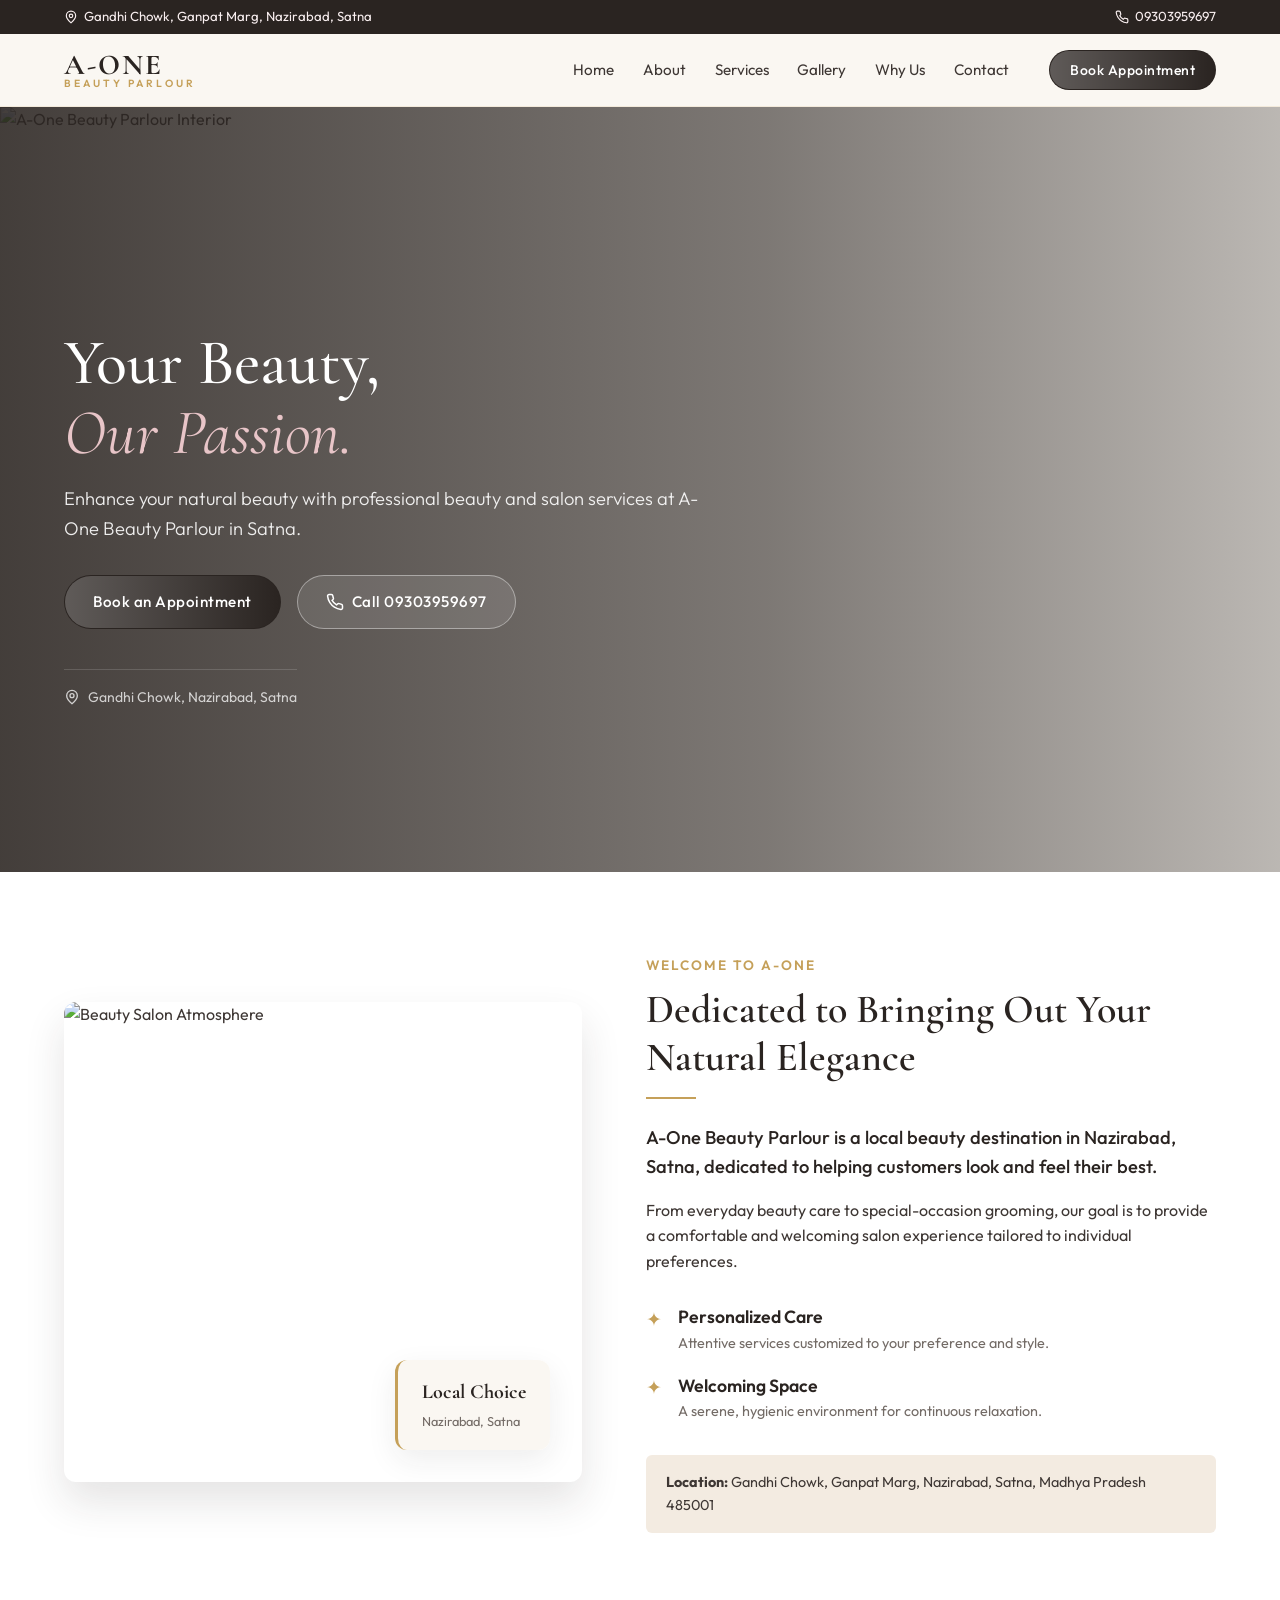
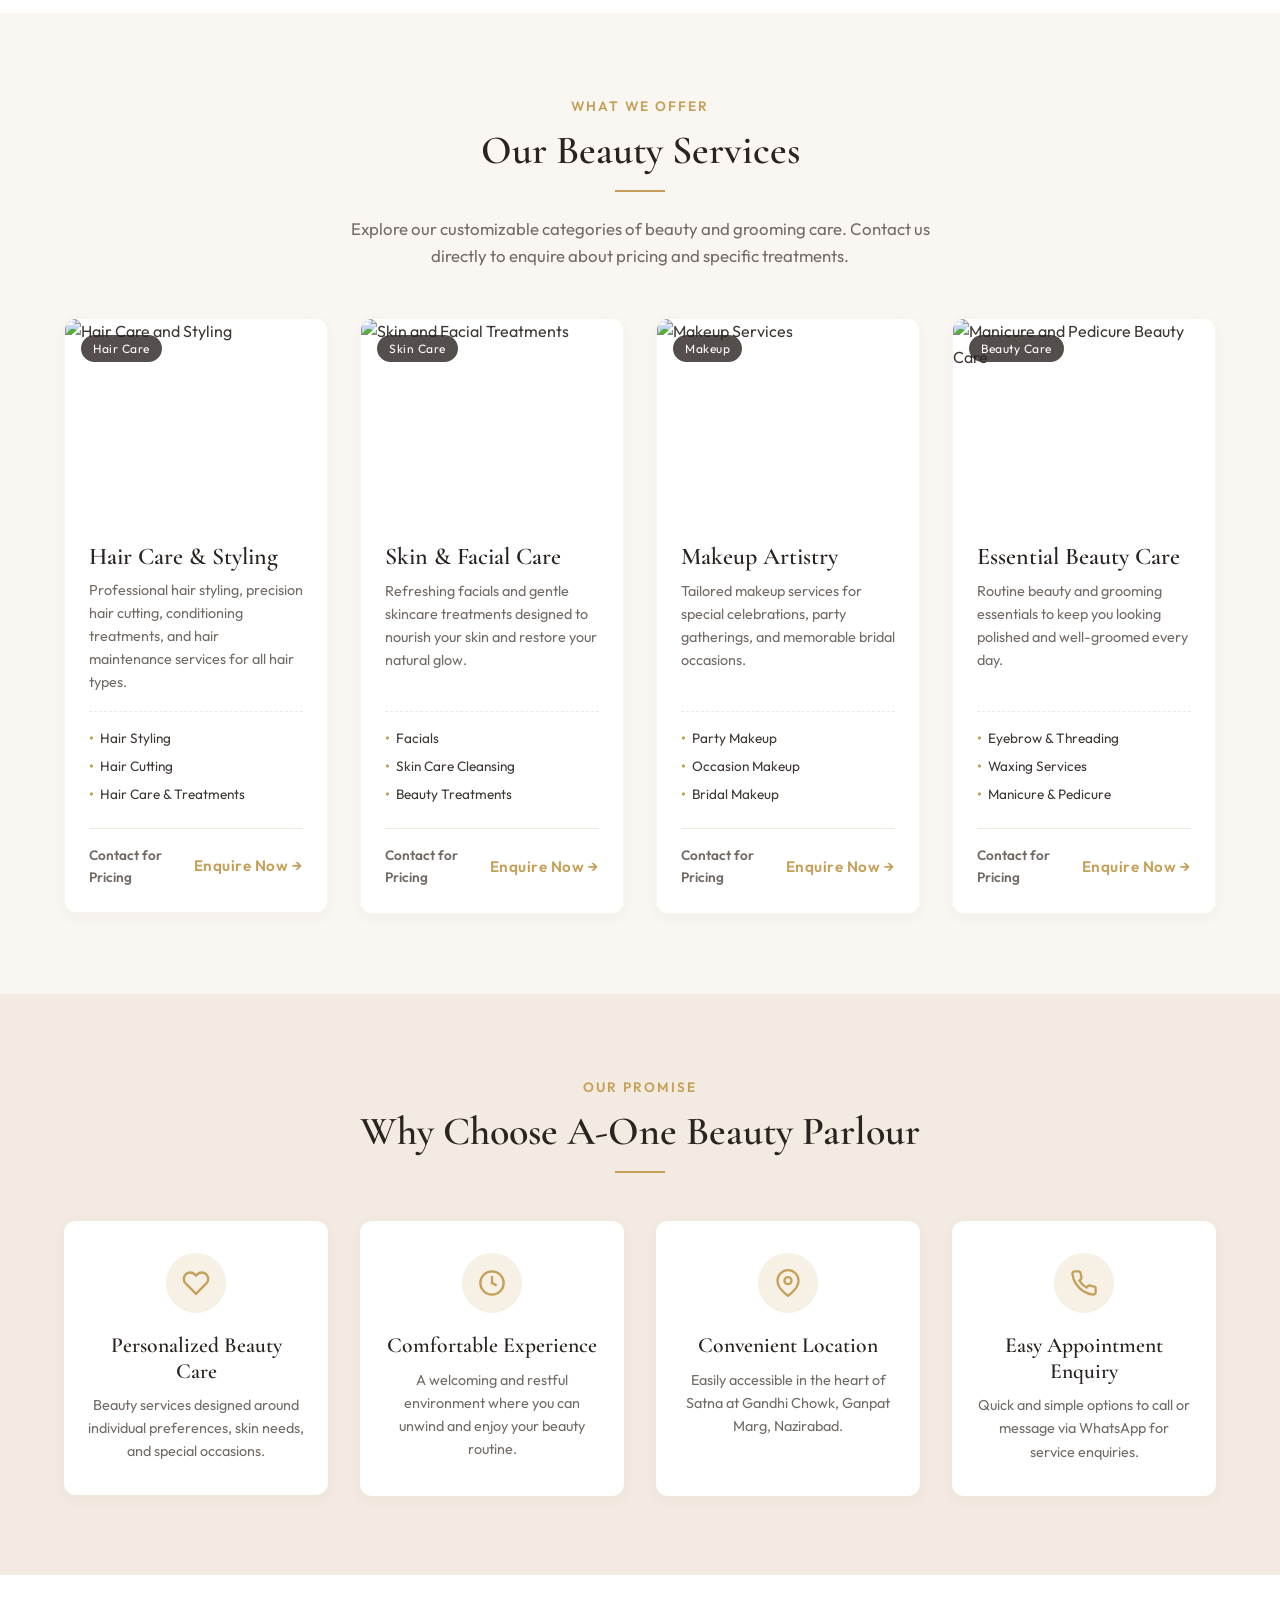
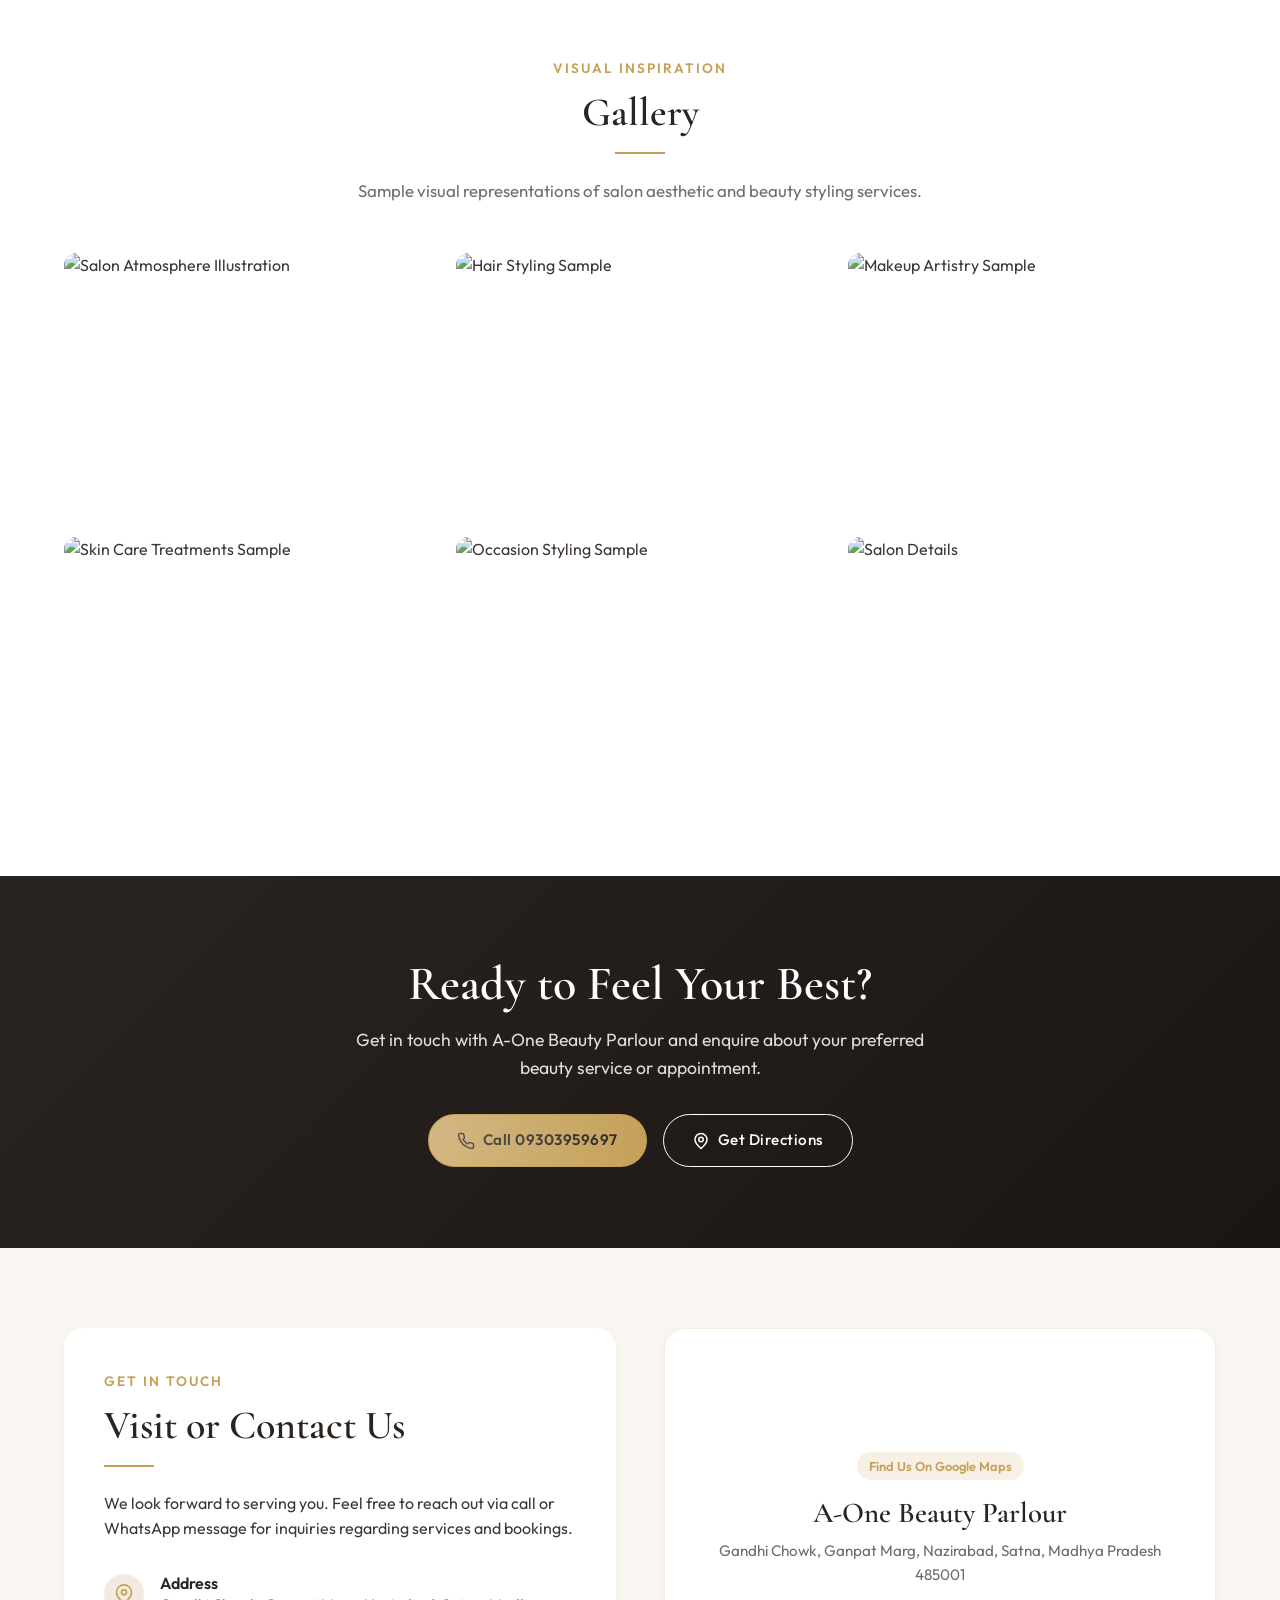
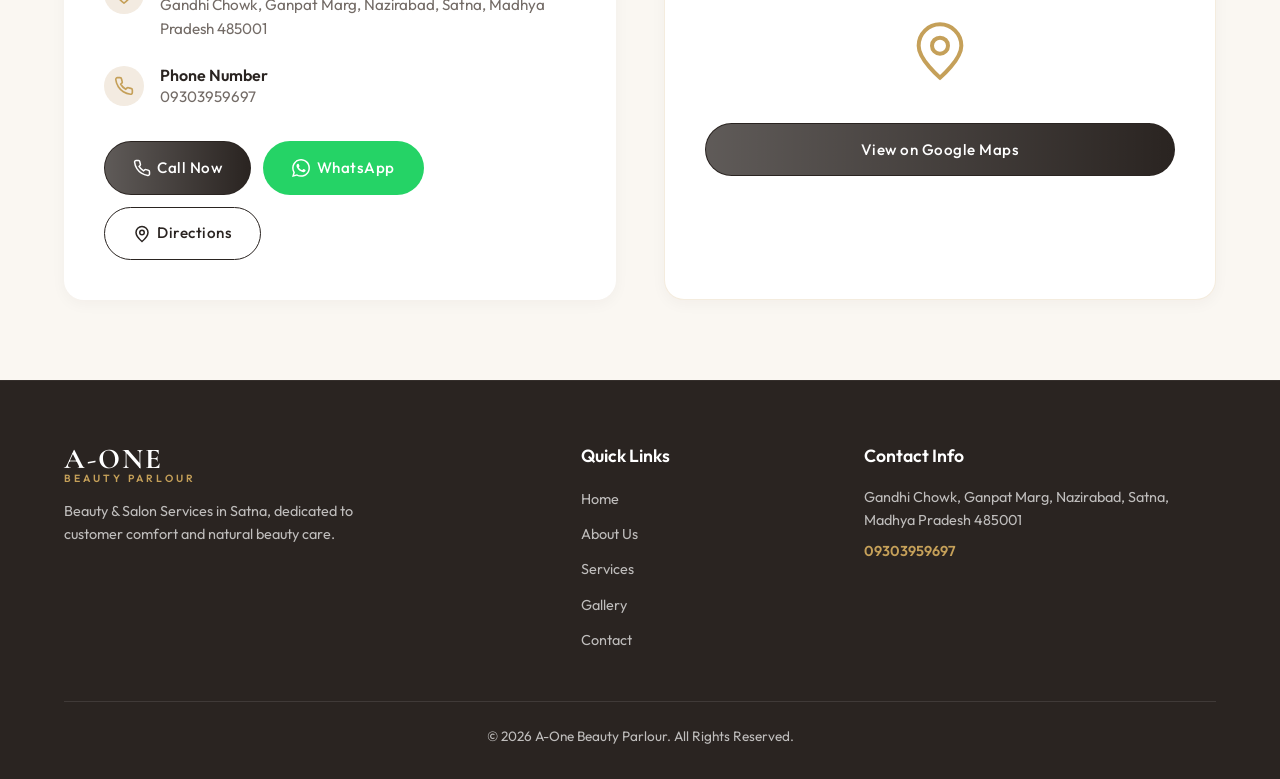
==== index.html @ 99f8befb "Add SVG favicon and move site files to project root" ====
<!doctype html>
<html lang="en">
  <head>
    <meta charset="UTF-8" />
    <meta name="viewport" content="width=device-width, initial-scale=1.0" />
    <title>A-One Beauty Parlour | Beauty Parlour in Nazirabad, Satna</title>

    <!-- Meta Descriptions & SEO -->
    <meta
      name="description"
      content="A-One Beauty Parlour in Gandhi Chowk, Nazirabad, Satna, Madhya Pradesh. Professional beauty and salon services tailored for your individual needs. Contact us today."
    />
    <meta
      name="keywords"
      content="A-One Beauty Parlour, Beauty Parlour in Satna, Salon Nazirabad Satna, Hair Care Satna, Bridal Makeup Satna, Beauty Services Satna"
    />
    <meta name="author" content="A-One Beauty Parlour" />
    <meta name="robots" content="index, follow" />

    <!-- Open Graph Metadata -->
    <meta property="og:title" content="A-One Beauty Parlour | Satna" />
    <meta
      property="og:description"
      content="Professional beauty and salon services at Gandhi Chowk, Nazirabad, Satna."
    />
    <meta property="og:type" content="website" />
    <meta
      property="og:url"
      content="https://maps.app.goo.gl/NwMxwyMnAopTNF8i6"
    />
    <meta
      property="og:image"
      content="https://images.unsplash.com/photo-1560066984-138dadb4c035?auto=format&fit=crop&q=80&w=1200"
    />

    <!-- Google Fonts -->
    <link rel="preconnect" href="https://fonts.googleapis.com" />
    <link rel="preconnect" href="https://fonts.gstatic.com" crossorigin />
    <link
      href="https://fonts.googleapis.com/css2?family=Cormorant+Garamond:wght@400;500;600;700&family=Outfit:wght@300;400;500;600&display=swap"
      rel="stylesheet"
    />

    <!-- Favicon -->
    <link rel="icon" type="image/svg+xml" href="/favicon.svg" />

    <!-- Stylesheets -->
    <link rel="stylesheet" href="/assets/css/style.css" />
    <link rel="stylesheet" href="/assets/css/animations.css" />
    <link rel="stylesheet" href="/assets/css/responsive.css" />

    <!-- LocalBusiness Structured Data (JSON-LD) -->
    <script type="application/ld+json">
      {
        "@context": "https://schema.org",
        "@type": "BeautySalon",
        "name": "A-One Beauty Parlour",
        "image": "https://images.unsplash.com/photo-1560066984-138dadb4c035?auto=format&fit=crop&q=80&w=1200",
        "telephone": "+919303959697",
        "address": {
          "@type": "PostalAddress",
          "streetAddress": "Gandhi Chowk, Ganpat Marg, Nazirabad",
          "addressLocality": "Satna",
          "addressRegion": "Madhya Pradesh",
          "postalCode": "485001",
          "addressCountry": "IN"
        },
        "hasMap": "https://maps.app.goo.gl/NwMxwyMnAopTNF8i6"
      }
    </script>
  </head>
  <body>
    <!-- Header / Navigation -->
    <header class="site-header" id="header">
      <!-- Top bar with contact snippet -->
      <div class="top-bar">
        <div class="container top-bar-content">
          <div class="top-bar-info">
            <span>
              <svg
                width="14"
                height="14"
                viewBox="0 0 24 24"
                fill="none"
                stroke="currentColor"
                stroke-width="2"
              >
                <path
                  d="M12 2a8 8 0 0 0-8 8c0 5.25 8 12 8 12s8-6.75 8-12a8 8 0 0 0-8-8z"
                />
                <circle cx="12" cy="10" r="3" />
              </svg>
              Gandhi Chowk, Ganpat Marg, Nazirabad, Satna
            </span>
          </div>
          <div class="top-bar-phone">
            <a href="tel:+919303959697">
              <svg
                width="14"
                height="14"
                viewBox="0 0 24 24"
                fill="none"
                stroke="currentColor"
                stroke-width="2"
              >
                <path
                  d="M22 16.92v3a2 2 0 0 1-2.18 2 19.79 19.79 0 0 1-8.63-3.07 19.5 19.5 0 0 1-6-6 19.79 19.79 0 0 1-3.07-8.67A2 2 0 0 1 4.11 2h3a2 2 0 0 1 2 1.72 12.84 12.84 0 0 0 .7 2.81 2 2 0 0 1-.45 2.11L8.09 9.91a16 16 0 0 0 6 6l1.27-1.27a2 2 0 0 1 2.11-.45 12.84 12.84 0 0 0 2.81.7A2 2 0 0 1 22 16.92z"
                />
              </svg>
              09303959697
            </a>
          </div>
        </div>
      </div>

      <!-- Main Navigation Bar -->
      <nav class="navbar" aria-label="Main Navigation">
        <div class="container nav-container">
          <a href="#home" class="brand-logo">
            <span class="logo-title">A-ONE</span>
            <span class="logo-subtitle">BEAUTY PARLOUR</span>
          </a>

          <button
            class="nav-toggle"
            id="navToggle"
            aria-label="Toggle navigation menu"
            aria-expanded="false"
          >
            <span class="hamburger"></span>
          </button>

          <div class="nav-menu" id="navMenu">
            <ul class="nav-list">
              <li><a href="#home" class="nav-link active">Home</a></li>
              <li><a href="#about" class="nav-link">About</a></li>
              <li><a href="#services" class="nav-link">Services</a></li>
              <li><a href="#gallery" class="nav-link">Gallery</a></li>
              <li><a href="#why-us" class="nav-link">Why Us</a></li>
              <li><a href="#contact" class="nav-link">Contact</a></li>
            </ul>
            <div class="nav-cta">
              <a
                href="https://wa.me/919303959697?text=Hello%20A-One%20Beauty%20Parlour,%20I%20would%20like%20to%20enquire%20about%20booking%20an%20appointment."
                target="_blank"
                rel="noopener"
                class="btn btn-primary btn-sm"
                >Book Appointment</a
              >
            </div>
          </div>
        </div>
      </nav>
    </header>

    <main>
      <!-- Hero Section -->
      <section class="hero" id="home">
        <div class="hero-bg">
          <img
            src="https://images.unsplash.com/photo-1560066984-138dadb4c035?auto=format&fit=crop&q=80&w=1920"
            alt="A-One Beauty Parlour Interior"
            class="hero-bg-img"
          />
          <div class="hero-overlay"></div>
        </div>
        <div class="container hero-container">
          <div class="hero-content">
            <div class="hero-badge">
              <span class="gold-star">✦</span> Beauty Care in Satna
            </div>
            <h1 class="hero-title">Your Beauty, <br /><em>Our Passion.</em></h1>
            <p class="hero-subtitle">
              Enhance your natural beauty with professional beauty and salon
              services at A-One Beauty Parlour in Satna.
            </p>

            <div class="hero-actions">
              <a
                href="https://wa.me/919303959697?text=Hello%20A-One%20Beauty%20Parlour,%20I%20would%20like%20to%20enquire%20about%20an%20appointment."
                target="_blank"
                rel="noopener"
                class="btn btn-primary"
              >
                <span>Book an Appointment</span>
              </a>
              <a href="tel:+919303959697" class="btn btn-outline-light">
                <svg
                  width="18"
                  height="18"
                  viewBox="0 0 24 24"
                  fill="none"
                  stroke="currentColor"
                  stroke-width="2"
                >
                  <path
                    d="M22 16.92v3a2 2 0 0 1-2.18 2 19.79 19.79 0 0 1-8.63-3.07 19.5 19.5 0 0 1-6-6 19.79 19.79 0 0 1-3.07-8.67A2 2 0 0 1 4.11 2h3a2 2 0 0 1 2 1.72 12.84 12.84 0 0 0 .7 2.81 2 2 0 0 1-.45 2.11L8.09 9.91a16 16 0 0 0 6 6l1.27-1.27a2 2 0 0 1 2.11-.45 12.84 12.84 0 0 0 2.81.7A2 2 0 0 1 22 16.92z"
                  />
                </svg>
                <span>Call 09303959697</span>
              </a>
            </div>

            <div class="hero-location-pill">
              <svg
                width="16"
                height="16"
                viewBox="0 0 24 24"
                fill="none"
                stroke="currentColor"
                stroke-width="2"
              >
                <path
                  d="M12 2a8 8 0 0 0-8 8c0 5.25 8 12 8 12s8-6.75 8-12a8 8 0 0 0-8-8z"
                />
                <circle cx="12" cy="10" r="3" />
              </svg>
              <span>Gandhi Chowk, Nazirabad, Satna</span>
            </div>
          </div>
        </div>
      </section>

      <!-- About Section -->
      <section class="section about-section reveal" id="about">
        <div class="container">
          <div class="about-grid">
            <div class="about-image-wrapper reveal-scale delay-1">
              <div class="about-image-card">
                <img
                  src="https://images.unsplash.com/photo-1522337360788-8b13dee7a37e?auto=format&fit=crop&q=80&w=800"
                  alt="Beauty Salon Atmosphere"
                  class="about-img"
                />
                <div class="about-experience-badge">
                  <span class="badge-title">Local Choice</span>
                  <span class="badge-sub">Nazirabad, Satna</span>
                </div>
              </div>
            </div>
            <div class="about-content reveal">
              <div class="section-tag">Welcome to A-One</div>
              <h2 class="section-title">
                Dedicated to Bringing Out Your Natural Elegance
              </h2>
              <div class="divider"></div>

              <p class="lead-text">
                A-One Beauty Parlour is a local beauty destination in Nazirabad,
                Satna, dedicated to helping customers look and feel their best.
              </p>
              <p class="body-text">
                From everyday beauty care to special-occasion grooming, our goal
                is to provide a comfortable and welcoming salon experience
                tailored to individual preferences.
              </p>

              <div class="about-features">
                <div class="feature-item">
                  <div class="feature-icon">✦</div>
                  <div class="feature-text">
                    <h3>Personalized Care</h3>
                    <p>
                      Attentive services customized to your preference and
                      style.
                    </p>
                  </div>
                </div>
                <div class="feature-item">
                  <div class="feature-icon">✦</div>
                  <div class="feature-text">
                    <h3>Welcoming Space</h3>
                    <p>
                      A serene, hygienic environment for continuous relaxation.
                    </p>
                  </div>
                </div>
              </div>

              <div class="about-address-box">
                <strong>Location:</strong> Gandhi Chowk, Ganpat Marg, Nazirabad,
                Satna, Madhya Pradesh 485001
              </div>
            </div>
          </div>
        </div>
      </section>

      <!-- Services Section -->
      <section class="section services-section reveal" id="services">
        <div class="container">
          <div class="section-header text-center reveal-fade">
            <span class="section-tag">What We Offer</span>
            <h2 class="section-title">Our Beauty Services</h2>
            <div class="divider center"></div>
            <p class="section-subtitle">
              Explore our customizable categories of beauty and grooming care.
              Contact us directly to enquire about pricing and specific
              treatments.
            </p>
          </div>

          <div class="services-grid">
            <!-- Service 1: Hair Care -->
            <article class="service-card">
              <div class="service-img-container">
                <img
                  src="https://images.unsplash.com/photo-1562322140-8baeececf3df?auto=format&fit=crop&q=80&w=600"
                  alt="Hair Care and Styling"
                  class="service-img"
                />
                <div class="service-category">Hair Care</div>
              </div>
              <div class="service-content">
                <h3 class="service-title">Hair Care & Styling</h3>
                <p class="service-desc">
                  Professional hair styling, precision hair cutting,
                  conditioning treatments, and hair maintenance services for all
                  hair types.
                </p>
                <ul class="service-highlights">
                  <li>Hair Styling</li>
                  <li>Hair Cutting</li>
                  <li>Hair Care & Treatments</li>
                </ul>
                <div class="service-footer">
                  <span class="service-price">Contact for Pricing</span>
                  <a
                    href="https://wa.me/919303959697?text=Hello%20A-One%20Beauty%20Parlour,%20I%20would%20like%20to%20enquire%20about%20Hair%20Care%20services."
                    target="_blank"
                    rel="noopener"
                    class="btn btn-text"
                  >
                    Enquire Now →
                  </a>
                </div>
              </div>
            </article>

            <!-- Service 2: Skin & Facial Care -->
            <article class="service-card reveal delay-2">
              <div class="service-img-container">
                <img
                  src="https://images.unsplash.com/photo-1570172619644-dfd03ed5d881?auto=format&fit=crop&q=80&w=600"
                  alt="Skin and Facial Treatments"
                  class="service-img"
                />
                <div class="service-category">Skin Care</div>
              </div>
              <div class="service-content">
                <h3 class="service-title">Skin & Facial Care</h3>
                <p class="service-desc">
                  Refreshing facials and gentle skincare treatments designed to
                  nourish your skin and restore your natural glow.
                </p>
                <ul class="service-highlights">
                  <li>Facials</li>
                  <li>Skin Care Cleansing</li>
                  <li>Beauty Treatments</li>
                </ul>
                <div class="service-footer">
                  <span class="service-price">Contact for Pricing</span>
                  <a
                    href="https://wa.me/919303959697?text=Hello%20A-One%20Beauty%20Parlour,%20I%20would%20like%20to%20enquire%20about%20Skin%20%26%20Facial%20services."
                    target="_blank"
                    rel="noopener"
                    class="btn btn-text"
                  >
                    Enquire Now →
                  </a>
                </div>
              </div>
            </article>

            <!-- Service 3: Makeup -->
            <article class="service-card reveal delay-3">
              <div class="service-img-container">
                <img
                  src="https://images.unsplash.com/photo-1487412720507-e7ab37603c6f?auto=format&fit=crop&q=80&w=600"
                  alt="Makeup Services"
                  class="service-img"
                />
                <div class="service-category">Makeup</div>
              </div>
              <div class="service-content">
                <h3 class="service-title">Makeup Artistry</h3>
                <p class="service-desc">
                  Tailored makeup services for special celebrations, party
                  gatherings, and memorable bridal occasions.
                </p>
                <ul class="service-highlights">
                  <li>Party Makeup</li>
                  <li>Occasion Makeup</li>
                  <li>Bridal Makeup</li>
                </ul>
                <div class="service-footer">
                  <span class="service-price">Contact for Pricing</span>
                  <a
                    href="https://wa.me/919303959697?text=Hello%20A-One%20Beauty%20Parlour,%20I%20would%20like%20to%20enquire%20about%20Makeup%20services."
                    target="_blank"
                    rel="noopener"
                    class="btn btn-text"
                  >
                    Enquire Now →
                  </a>
                </div>
              </div>
            </article>

            <!-- Service 4: Essential Beauty Care -->
            <article class="service-card reveal delay-4">
              <div class="service-img-container">
                <img
                  src="https://images.unsplash.com/photo-1519014816548-bf5fe059798b?auto=format&fit=crop&q=80&w=600"
                  alt="Manicure and Pedicure Beauty Care"
                  class="service-img"
                />
                <div class="service-category">Beauty Care</div>
              </div>
              <div class="service-content">
                <h3 class="service-title">Essential Beauty Care</h3>
                <p class="service-desc">
                  Routine beauty and grooming essentials to keep you looking
                  polished and well-groomed every day.
                </p>
                <ul class="service-highlights">
                  <li>Eyebrow & Threading</li>
                  <li>Waxing Services</li>
                  <li>Manicure & Pedicure</li>
                </ul>
                <div class="service-footer">
                  <span class="service-price">Contact for Pricing</span>
                  <a
                    href="https://wa.me/919303959697?text=Hello%20A-One%20Beauty%20Parlour,%20I%20would%20like%20to%20enquire%20about%20Essential%20Beauty%20Care."
                    target="_blank"
                    rel="noopener"
                    class="btn btn-text"
                  >
                    Enquire Now →
                  </a>
                </div>
              </div>
            </article>
          </div>
        </div>
      </section>

      <!-- Why Choose Us Section -->
      <section class="section why-us-section reveal" id="why-us">
        <div class="container">
          <div class="section-header text-center reveal-fade">
            <span class="section-tag">Our Promise</span>
            <h2 class="section-title">Why Choose A-One Beauty Parlour</h2>
            <div class="divider center"></div>
          </div>

          <div class="why-us-grid">
            <div class="why-card">
              <div class="why-icon">
                <svg
                  width="28"
                  height="28"
                  viewBox="0 0 24 24"
                  fill="none"
                  stroke="currentColor"
                  stroke-width="2"
                >
                  <path
                    d="M20.84 4.61a5.5 5.5 0 0 0-7.78 0L12 5.67l-1.06-1.06a5.5 5.5 0 0 0-7.78 7.78l1.06 1.06L12 21.23l7.78-7.78 1.06-1.06a5.5 5.5 0 0 0 0-7.78z"
                  />
                </svg>
              </div>
              <h3>Personalized Beauty Care</h3>
              <p>
                Beauty services designed around individual preferences, skin
                needs, and special occasions.
              </p>
            </div>

            <div class="why-card reveal delay-2">
              <div class="why-icon">
                <svg
                  width="28"
                  height="28"
                  viewBox="0 0 24 24"
                  fill="none"
                  stroke="currentColor"
                  stroke-width="2"
                >
                  <circle cx="12" cy="12" r="10" />
                  <path d="M12 6v6l4 2" />
                </svg>
              </div>
              <h3>Comfortable Experience</h3>
              <p>
                A welcoming and restful environment where you can unwind and
                enjoy your beauty routine.
              </p>
            </div>

            <div class="why-card reveal delay-3">
              <div class="why-icon">
                <svg
                  width="28"
                  height="28"
                  viewBox="0 0 24 24"
                  fill="none"
                  stroke="currentColor"
                  stroke-width="2"
                >
                  <path d="M21 10c0 7-9 13-9 13s-9-6-9-13a9 9 0 0 1 18 0z" />
                  <circle cx="12" cy="10" r="3" />
                </svg>
              </div>
              <h3>Convenient Location</h3>
              <p>
                Easily accessible in the heart of Satna at Gandhi Chowk, Ganpat
                Marg, Nazirabad.
              </p>
            </div>

            <div class="why-card reveal delay-4">
              <div class="why-icon">
                <svg
                  width="28"
                  height="28"
                  viewBox="0 0 24 24"
                  fill="none"
                  stroke="currentColor"
                  stroke-width="2"
                >
                  <path
                    d="M22 16.92v3a2 2 0 0 1-2.18 2 19.79 19.79 0 0 1-8.63-3.07 19.5 19.5 0 0 1-6-6 19.79 19.79 0 0 1-3.07-8.67A2 2 0 0 1 4.11 2h3a2 2 0 0 1 2 1.72 12.84 12.84 0 0 0 .7 2.81 2 2 0 0 1-.45 2.11L8.09 9.91a16 16 0 0 0 6 6l1.27-1.27a2 2 0 0 1 2.11-.45 12.84 12.84 0 0 0 2.81.7A2 2 0 0 1 22 16.92z"
                  />
                </svg>
              </div>
              <h3>Easy Appointment Enquiry</h3>
              <p>
                Quick and simple options to call or message via WhatsApp for
                service enquiries.
              </p>
            </div>
          </div>
        </div>
      </section>

      <!-- Gallery Section -->
      <section class="section gallery-section reveal" id="gallery">
        <div class="container">
          <div class="section-header text-center reveal-fade">
            <span class="section-tag">Visual Inspiration</span>
            <h2 class="section-title">Gallery</h2>
            <div class="divider center"></div>
            <p class="section-subtitle">
              Sample visual representations of salon aesthetic and beauty
              styling services.
            </p>
          </div>

          <div class="gallery-grid">
            <div
              class="gallery-item reveal-scale delay-1"
              data-category="interior"
            >
              <img
                src="https://images.unsplash.com/photo-1560066984-138dadb4c035?auto=format&fit=crop&q=80&w=800"
                alt="Salon Atmosphere Illustration"
                class="gallery-img"
                loading="lazy"
              />
              <div class="gallery-overlay">
                <span class="gallery-title">Salon Atmosphere</span>
                <span class="gallery-icon">+</span>
              </div>
            </div>

            <div class="gallery-item reveal-scale delay-2" data-category="hair">
              <img
                src="https://images.unsplash.com/photo-1562322140-8baeececf3df?auto=format&fit=crop&q=80&w=800"
                alt="Hair Styling Sample"
                class="gallery-img"
                loading="lazy"
              />
              <div class="gallery-overlay">
                <span class="gallery-title">Hair Styling</span>
                <span class="gallery-icon">+</span>
              </div>
            </div>

            <div
              class="gallery-item reveal-scale delay-3"
              data-category="makeup"
            >
              <img
                src="https://images.unsplash.com/photo-1487412720507-e7ab37603c6f?auto=format&fit=crop&q=80&w=800"
                alt="Makeup Artistry Sample"
                class="gallery-img"
                loading="lazy"
              />
              <div class="gallery-overlay">
                <span class="gallery-title">Makeup Artistry</span>
                <span class="gallery-icon">+</span>
              </div>
            </div>

            <div
              class="gallery-item reveal-scale delay-4"
              data-category="skincare"
            >
              <img
                src="https://images.unsplash.com/photo-1570172619644-dfd03ed5d881?auto=format&fit=crop&q=80&w=800"
                alt="Skin Care Treatments Sample"
                class="gallery-img"
                loading="lazy"
              />
              <div class="gallery-overlay">
                <span class="gallery-title">Beauty Care</span>
                <span class="gallery-icon">+</span>
              </div>
            </div>

            <div
              class="gallery-item reveal-scale delay-2"
              data-category="bridal"
            >
              <img
                src="https://images.unsplash.com/photo-1519014816548-bf5fe059798b?auto=format&fit=crop&q=80&w=800"
                alt="Occasion Styling Sample"
                class="gallery-img"
                loading="lazy"
              />
              <div class="gallery-overlay">
                <span class="gallery-title">Occasion & Bridal Styling</span>
                <span class="gallery-icon">+</span>
              </div>
            </div>

            <div
              class="gallery-item reveal-scale delay-3"
              data-category="interior"
            >
              <img
                src="https://images.unsplash.com/photo-1522337360788-8b13dee7a37e?auto=format&fit=crop&q=80&w=800"
                alt="Salon Details"
                class="gallery-img"
                loading="lazy"
              />
              <div class="gallery-overlay">
                <span class="gallery-title">Salon Corner</span>
                <span class="gallery-icon">+</span>
              </div>
            </div>
          </div>
        </div>
      </section>

      <!-- CTA Callout Banner -->
      <section class="cta-banner reveal-fade">
        <div class="container">
          <div class="cta-banner-content text-center reveal">
            <h2 class="cta-title">Ready to Feel Your Best?</h2>
            <p class="cta-subtitle">
              Get in touch with A-One Beauty Parlour and enquire about your
              preferred beauty service or appointment.
            </p>
            <div class="cta-actions">
              <a href="tel:+919303959697" class="btn btn-gold">
                <svg
                  width="18"
                  height="18"
                  viewBox="0 0 24 24"
                  fill="none"
                  stroke="currentColor"
                  stroke-width="2"
                >
                  <path
                    d="M22 16.92v3a2 2 0 0 1-2.18 2 19.79 19.79 0 0 1-8.63-3.07 19.5 19.5 0 0 1-6-6 19.79 19.79 0 0 1-3.07-8.67A2 2 0 0 1 4.11 2h3a2 2 0 0 1 2 1.72 12.84 12.84 0 0 0 .7 2.81 2 2 0 0 1-.45 2.11L8.09 9.91a16 16 0 0 0 6 6l1.27-1.27a2 2 0 0 1 2.11-.45 12.84 12.84 0 0 0 2.81.7A2 2 0 0 1 22 16.92z"
                  />
                </svg>
                Call 09303959697
              </a>
              <a
                href="https://maps.app.goo.gl/NwMxwyMnAopTNF8i6"
                target="_blank"
                rel="noopener"
                class="btn btn-outline-white"
              >
                <svg
                  width="18"
                  height="18"
                  viewBox="0 0 24 24"
                  fill="none"
                  stroke="currentColor"
                  stroke-width="2"
                >
                  <path
                    d="M12 2a8 8 0 0 0-8 8c0 5.25 8 12 8 12s8-6.75 8-12a8 8 0 0 0-8-8z"
                  />
                  <circle cx="12" cy="10" r="3" />
                </svg>
                Get Directions
              </a>
            </div>
          </div>
        </div>
      </section>

      <!-- Contact & Location Section -->
      <section class="section contact-section reveal" id="contact">
        <div class="container">
          <div class="contact-grid">
            <div class="contact-info-card reveal delay-1">
              <div class="section-tag">Get In Touch</div>
              <h2 class="section-title">Visit or Contact Us</h2>
              <div class="divider"></div>
              <p class="body-text">
                We look forward to serving you. Feel free to reach out via call
                or WhatsApp message for inquiries regarding services and
                bookings.
              </p>

              <div class="contact-details">
                <div class="contact-item">
                  <div class="contact-icon">
                    <svg
                      width="20"
                      height="20"
                      viewBox="0 0 24 24"
                      fill="none"
                      stroke="currentColor"
                      stroke-width="2"
                    >
                      <path
                        d="M21 10c0 7-9 13-9 13s-9-6-9-13a9 9 0 0 1 18 0z"
                      />
                      <circle cx="12" cy="10" r="3" />
                    </svg>
                  </div>
                  <div class="contact-text">
                    <h4>Address</h4>
                    <p>
                      Gandhi Chowk, Ganpat Marg, Nazirabad, Satna, Madhya
                      Pradesh 485001
                    </p>
                  </div>
                </div>

                <div class="contact-item">
                  <div class="contact-icon">
                    <svg
                      width="20"
                      height="20"
                      viewBox="0 0 24 24"
                      fill="none"
                      stroke="currentColor"
                      stroke-width="2"
                    >
                      <path
                        d="M22 16.92v3a2 2 0 0 1-2.18 2 19.79 19.79 0 0 1-8.63-3.07 19.5 19.5 0 0 1-6-6 19.79 19.79 0 0 1-3.07-8.67A2 2 0 0 1 4.11 2h3a2 2 0 0 1 2 1.72 12.84 12.84 0 0 0 .7 2.81 2 2 0 0 1-.45 2.11L8.09 9.91a16 16 0 0 0 6 6l1.27-1.27a2 2 0 0 1 2.11-.45 12.84 12.84 0 0 0 2.81.7A2 2 0 0 1 22 16.92z"
                      />
                    </svg>
                  </div>
                  <div class="contact-text">
                    <h4>Phone Number</h4>
                    <p><a href="tel:+919303959697">09303959697</a></p>
                  </div>
                </div>
              </div>

              <div class="contact-buttons">
                <a href="tel:+919303959697" class="btn btn-primary btn-icon">
                  <svg
                    width="18"
                    height="18"
                    viewBox="0 0 24 24"
                    fill="none"
                    stroke="currentColor"
                    stroke-width="2"
                  >
                    <path
                      d="M22 16.92v3a2 2 0 0 1-2.18 2 19.79 19.79 0 0 1-8.63-3.07 19.5 19.5 0 0 1-6-6 19.79 19.79 0 0 1-3.07-8.67A2 2 0 0 1 4.11 2h3a2 2 0 0 1 2 1.72 12.84 12.84 0 0 0 .7 2.81 2 2 0 0 1-.45 2.11L8.09 9.91a16 16 0 0 0 6 6l1.27-1.27a2 2 0 0 1 2.11-.45 12.84 12.84 0 0 0 2.81.7A2 2 0 0 1 22 16.92z"
                    />
                  </svg>
                  Call Now
                </a>
                <a
                  href="https://wa.me/919303959697?text=Hello%20A-One%20Beauty%20Parlour,%20I%20would%20like%20to%20enquire%20about%20your%20services."
                  target="_blank"
                  rel="noopener"
                  class="btn btn-whatsapp btn-icon"
                >
                  <svg
                    width="18"
                    height="18"
                    viewBox="0 0 24 24"
                    fill="currentColor"
                  >
                    <path
                      d="M.057 24l1.687-6.163c-1.041-1.804-1.588-3.849-1.587-5.946.003-6.556 5.338-11.891 11.893-11.891 3.181.001 6.167 1.24 8.413 3.488 2.245 2.248 3.481 5.236 3.48 8.414-.003 6.557-5.338 11.892-11.893 11.892-1.99-.001-3.951-.5-5.688-1.448l-6.305 1.654zm6.597-3.807c1.676.995 3.276 1.591 5.392 1.592 5.448 0 9.886-4.434 9.889-9.885.002-5.462-4.415-9.89-9.881-9.892-5.452 0-9.887 4.434-9.889 9.884-.001 2.225.651 3.891 1.746 5.634l-.999 3.648 3.742-.981zm11.387-5.464c-.074-.124-.272-.198-.57-.347-.297-.149-1.758-.868-2.031-.967-.272-.099-.47-.149-.669.149-.198.297-.768.967-.941 1.165-.173.198-.347.223-.644.074-.297-.149-1.255-.462-2.39-1.475-.883-.788-1.48-1.761-1.653-2.059-.173-.297-.018-.458.13-.606.134-.133.297-.347.446-.521.151-.172.2-.296.3-.495.099-.198.05-.372-.025-.521-.075-.148-.669-1.611-.916-2.206-.242-.579-.487-.501-.669-.51l-.57-.01c-.198 0-.52.074-.792.372s-1.04 1.016-1.04 2.479 1.065 2.876 1.213 3.074c.149.198 2.095 3.2 5.076 4.487.709.306 1.263.489 1.694.626.712.226 1.36.194 1.872.118.571-.085 1.758-.719 2.006-1.413.248-.695.248-1.29.173-1.414z"
                    />
                  </svg>
                  WhatsApp
                </a>
                <a
                  href="https://maps.app.goo.gl/NwMxwyMnAopTNF8i6"
                  target="_blank"
                  rel="noopener"
                  class="btn btn-outline btn-icon"
                >
                  <svg
                    width="18"
                    height="18"
                    viewBox="0 0 24 24"
                    fill="none"
                    stroke="currentColor"
                    stroke-width="2"
                  >
                    <path
                      d="M12 2a8 8 0 0 0-8 8c0 5.25 8 12 8 12s8-6.75 8-12a8 8 0 0 0-8-8z"
                    />
                    <circle cx="12" cy="10" r="3" />
                  </svg>
                  Directions
                </a>
              </div>
            </div>

            <!-- Google Maps Card Location Section -->
            <div class="map-card reveal delay-2">
              <div class="map-card-inner">
                <div class="map-badge">Find Us On Google Maps</div>
                <h3>A-One Beauty Parlour</h3>
                <p class="map-address">
                  Gandhi Chowk, Ganpat Marg, Nazirabad, Satna, Madhya Pradesh
                  485001
                </p>

                <div class="map-illustration">
                  <svg
                    width="64"
                    height="64"
                    viewBox="0 0 24 24"
                    fill="none"
                    stroke="#C5A059"
                    stroke-width="1.5"
                  >
                    <path
                      d="M12 2a8 8 0 0 0-8 8c0 5.25 8 12 8 12s8-6.75 8-12a8 8 0 0 0-8-8z"
                    />
                    <circle cx="12" cy="10" r="3" />
                  </svg>
                </div>

                <a
                  href="https://maps.app.goo.gl/NwMxwyMnAopTNF8i6"
                  target="_blank"
                  rel="noopener"
                  class="btn btn-primary btn-full"
                >
                  View on Google Maps
                </a>
              </div>
            </div>
          </div>
        </div>
      </section>
    </main>

    <!-- Footer -->
    <footer class="site-footer reveal-fade">
      <div class="container">
        <div class="footer-grid reveal">
          <div class="footer-brand">
            <a href="#home" class="brand-logo footer-logo">
              <span class="logo-title">A-ONE</span>
              <span class="logo-subtitle">BEAUTY PARLOUR</span>
            </a>
            <p class="footer-desc">
              Beauty & Salon Services in Satna, dedicated to customer comfort
              and natural beauty care.
            </p>
          </div>

          <div class="footer-links">
            <h4 class="footer-heading">Quick Links</h4>
            <ul>
              <li><a href="#home">Home</a></li>
              <li><a href="#about">About Us</a></li>
              <li><a href="#services">Services</a></li>
              <li><a href="#gallery">Gallery</a></li>
              <li><a href="#contact">Contact</a></li>
            </ul>
          </div>

          <div class="footer-contact">
            <h4 class="footer-heading">Contact Info</h4>
            <p>
              Gandhi Chowk, Ganpat Marg, Nazirabad, Satna, Madhya Pradesh 485001
            </p>
            <p class="footer-phone">
              <a href="tel:+919303959697">09303959697</a>
            </p>
          </div>
        </div>

        <div class="footer-bottom">
          <p>&copy; 2026 A-One Beauty Parlour. All Rights Reserved.</p>
        </div>
      </div>
    </footer>

    <!-- Floating Mobile Contact Navigation Bar -->
    <div class="mobile-sticky-bar" id="mobileBar">
      <a href="tel:+919303959697" class="mobile-bar-item">
        <svg
          width="20"
          height="20"
          viewBox="0 0 24 24"
          fill="none"
          stroke="currentColor"
          stroke-width="2"
        >
          <path
            d="M22 16.92v3a2 2 0 0 1-2.18 2 19.79 19.79 0 0 1-8.63-3.07 19.5 19.5 0 0 1-6-6 19.79 19.79 0 0 1-3.07-8.67A2 2 0 0 1 4.11 2h3a2 2 0 0 1 2 1.72 12.84 12.84 0 0 0 .7 2.81 2 2 0 0 1-.45 2.11L8.09 9.91a16 16 0 0 0 6 6l1.27-1.27a2 2 0 0 1 2.11-.45 12.84 12.84 0 0 0 2.81.7A2 2 0 0 1 22 16.92z"
          />
        </svg>
        <span>Call</span>
      </a>
      <a
        href="https://wa.me/919303959697?text=Hello%20A-One%20Beauty%20Parlour,%20I%20would%20like%20to%20enquire%20about%20a%20service."
        target="_blank"
        rel="noopener"
        class="mobile-bar-item highlight"
      >
        <svg width="20" height="20" viewBox="0 0 24 24" fill="currentColor">
          <path
            d="M.057 24l1.687-6.163c-1.041-1.804-1.588-3.849-1.587-5.946.003-6.556 5.338-11.891 11.893-11.891 3.181.001 6.167 1.24 8.413 3.488 2.245 2.248 3.481 5.236 3.48 8.414-.003 6.557-5.338 11.892-11.893 11.892-1.99-.001-3.951-.5-5.688-1.448l-6.305 1.654zm6.597-3.807c1.676.995 3.276 1.591 5.392 1.592 5.448 0 9.886-4.434 9.889-9.885.002-5.462-4.415-9.89-9.881-9.892-5.452 0-9.887 4.434-9.889 9.884-.001 2.225.651 3.891 1.746 5.634l-.999 3.648 3.742-.981zm11.387-5.464c-.074-.124-.272-.198-.57-.347-.297-.149-1.758-.868-2.031-.967-.272-.099-.47-.149-.669.149-.198.297-.768.967-.941 1.165-.173.198-.347.223-.644.074-.297-.149-1.255-.462-2.39-1.475-.883-.788-1.48-1.761-1.653-2.059-.173-.297-.018-.458.13-.606.134-.133.297-.347.446-.521.151-.172.2-.296.3-.495.099-.198.05-.372-.025-.521-.075-.148-.669-1.611-.916-2.206-.242-.579-.487-.501-.669-.51l-.57-.01c-.198 0-.52.074-.792.372s-1.04 1.016-1.04 2.479 1.065 2.876 1.213 3.074c.149.198 2.095 3.2 5.076 4.487.709.306 1.263.489 1.694.626.712.226 1.36.194 1.872.118.571-.085 1.758-.719 2.006-1.413.248-.695.248-1.29.173-1.414z"
          />
        </svg>
        <span>WhatsApp</span>
      </a>
      <a
        href="https://maps.app.goo.gl/NwMxwyMnAopTNF8i6"
        target="_blank"
        rel="noopener"
        class="mobile-bar-item"
      >
        <svg
          width="20"
          height="20"
          viewBox="0 0 24 24"
          fill="none"
          stroke="currentColor"
          stroke-width="2"
        >
          <path
            d="M12 2a8 8 0 0 0-8 8c0 5.25 8 12 8 12s8-6.75 8-12a8 8 0 0 0-8-8z"
          />
          <circle cx="12" cy="10" r="3" />
        </svg>
        <span>Directions</span>
      </a>
    </div>

    <!-- Gallery Lightbox Modal -->
    <div
      class="lightbox"
      id="lightbox"
      aria-hidden="true"
      role="dialog"
      aria-label="Image Preview"
    >
      <button
        class="lightbox-close"
        id="lightboxClose"
        aria-label="Close Lightbox"
      >
        &times;
      </button>
      <div class="lightbox-content">
        <img src="" alt="" id="lightboxImg" class="lightbox-img" />
        <p id="lightboxCaption" class="lightbox-caption"></p>
      </div>
    </div>

    <!-- JavaScript -->
    <script src="/assets/js/script.js"></script>
  </body>
</html>
---- assets/css/style.css ----
/* ==========================================================================
   A-ONE BEAUTY PARLOUR - MAIN STYLESHEET
   Aesthetic: Luxury, Cream/Ivory, Blush Rose, Gold Accents, Dark Cocoa
   ========================================================================== */

/* 1. Design System & Variables */
:root {
  --bg-primary: #faf7f2; /* Warm Soft Cream/Ivory */
  --bg-secondary: #ffffff; /* Clean Pure White */
  --bg-tertiary: #f3ebe1; /* Subtle warm beige */

  --color-primary: #2a2421; /* Dark Charcoal Cocoa */
  --color-text: #3e3734; /* Soft readable body text */
  --color-text-light: #736b66; /* Muted secondary text */

  --color-gold: #c5a059; /* Subtle Gold Accent */
  --color-gold-hover: #b08a43;
  --color-gold-light: #f7f1e5;

  --color-rose: #e8c5c8; /* Elegant Blush Rose */
  --color-rose-light: #faf0f1;
  --color-whatsapp: #25d366;
  --color-whatsapp-hover: #1ebe5a;

  --font-heading: "Cormorant Garamond", Georgia, serif;
  --font-body:
    "Outfit", -apple-system, BlinkMacSystemFont, "Segoe UI", Roboto, sans-serif;

  --shadow-sm: 0 4px 15px rgba(42, 36, 33, 0.04);
  --shadow-md: 0 10px 30px rgba(42, 36, 33, 0.08);
  --shadow-lg: 0 20px 40px rgba(42, 36, 33, 0.12);

  --radius-sm: 6px;
  --radius-md: 12px;
  --radius-lg: 20px;
  --radius-full: 9999px;

  --transition: all 0.3s cubic-bezier(0.25, 0.8, 0.25, 1);
  --container-max: 1200px;
}

/* 2. Reset & Base Setup */
*,
*::before,
*::after {
  box-sizing: border-box;
  margin: 0;
  padding: 0;
}

html {
  scroll-behavior: smooth;
  font-size: 16px;
}

body {
  font-family: var(--font-body);
  background-color: var(--bg-primary);
  color: var(--color-text);
  line-height: 1.6;
  -webkit-font-smoothing: antialiased;
  overflow-x: hidden;
}

img {
  max-width: 100%;
  height: auto;
  display: block;
}

a {
  color: inherit;
  text-decoration: none;
  transition: var(--transition);
}

ul {
  list-style: none;
}

/* 3. Typography & Utilities */
h1,
h2,
h3,
h4,
h5,
h6 {
  font-family: var(--font-heading);
  color: var(--color-primary);
  font-weight: 600;
  line-height: 1.2;
}

.container {
  width: 100%;
  max-width: var(--container-max);
  margin: 0 auto;
  padding: 0 1.5rem;
}

.section {
  padding: 5rem 0;
}

.text-center {
  text-align: center;
}

.section-tag {
  display: inline-block;
  font-size: 0.85rem;
  font-weight: 600;
  text-transform: uppercase;
  letter-spacing: 2px;
  color: var(--color-gold);
  margin-bottom: 0.5rem;
}

.section-title {
  font-size: 2.5rem;
  color: var(--color-primary);
  margin-bottom: 0.75rem;
}

.section-subtitle {
  font-size: 1.05rem;
  color: var(--color-text-light);
  max-width: 600px;
  margin: 0 auto;
}

.divider {
  height: 2px;
  width: 50px;
  background-color: var(--color-gold);
  margin: 1rem 0 1.5rem 0;
}

.divider.center {
  margin-left: auto;
  margin-right: auto;
}

/* Buttons */
.btn {
  display: inline-flex;
  align-items: center;
  justify-content: center;
  gap: 0.5rem;
  padding: 0.85rem 1.75rem;
  font-size: 0.95rem;
  font-weight: 500;
  letter-spacing: 0.5px;
  border-radius: var(--radius-full);
  cursor: pointer;
  border: 1px solid transparent;
  transition: var(--transition);
  white-space: nowrap;
}

.btn-sm {
  padding: 0.5rem 1.25rem;
  font-size: 0.875rem;
}

.btn-primary {
  background-color: var(--color-primary);
  color: var(--bg-secondary);
}

.btn-primary:hover {
  background-color: var(--color-gold);
  color: var(--color-primary);
}

.btn-gold {
  background-color: var(--color-gold);
  color: var(--color-primary);
  font-weight: 600;
}

.btn-gold:hover {
  background-color: var(--color-gold-hover);
  color: #fff;
}

.btn-outline-light {
  border-color: rgba(255, 255, 255, 0.4);
  color: #fff;
  background: rgba(255, 255, 255, 0.1);
  backdrop-filter: blur(5px);
}

.btn-outline-light:hover {
  background: #fff;
  color: var(--color-primary);
}

.btn-outline {
  border-color: var(--color-primary);
  color: var(--color-primary);
  background: transparent;
}

.btn-outline:hover {
  background: var(--color-primary);
  color: #fff;
}

.btn-outline-white {
  border-color: #fff;
  color: #fff;
  background: transparent;
}

.btn-outline-white:hover {
  background: #fff;
  color: var(--color-primary);
}

.btn-whatsapp {
  background-color: var(--color-whatsapp);
  color: #fff;
}

.btn-whatsapp:hover {
  background-color: var(--color-whatsapp-hover);
  color: #fff;
}

.btn-text {
  padding: 0;
  color: var(--color-gold);
  font-weight: 600;
  border-radius: 0;
}

.btn-text:hover {
  color: var(--color-primary);
}

/* 4. Header & Top Bar */
.site-header {
  position: sticky;
  top: 0;
  z-index: 1000;
  background-color: var(--bg-primary);
  transition: var(--transition);
}

.site-header.scrolled {
  box-shadow: var(--shadow-sm);
  background-color: rgba(250, 247, 242, 0.95);
  backdrop-filter: blur(10px);
}

.top-bar {
  background-color: var(--color-primary);
  color: var(--color-rose-light);
  font-size: 0.825rem;
  padding: 0.4rem 0;
}

.top-bar-content {
  display: flex;
  justify-content: space-between;
  align-items: center;
}

.top-bar-info span,
.top-bar-phone a {
  display: flex;
  align-items: center;
  gap: 0.4rem;
}

.top-bar-phone a:hover {
  color: var(--color-gold);
}

.navbar {
  padding: 1rem 0;
  border-bottom: 1px solid rgba(197, 160, 89, 0.15);
}

.nav-container {
  display: flex;
  align-items: center;
  justify-content: space-between;
}

.brand-logo {
  display: flex;
  flex-direction: column;
  line-height: 1;
}

.logo-title {
  font-family: var(--font-heading);
  font-size: 1.8rem;
  font-weight: 700;
  letter-spacing: 2px;
  color: var(--color-primary);
}

.logo-subtitle {
  font-size: 0.65rem;
  letter-spacing: 3px;
  color: var(--color-gold);
  font-weight: 600;
}

.nav-menu {
  display: flex;
  align-items: center;
  gap: 2.5rem;
}

.nav-list {
  display: flex;
  gap: 1.8rem;
}

.nav-link {
  font-size: 0.95rem;
  font-weight: 400;
  color: var(--color-text);
  position: relative;
  padding: 0.2rem 0;
}

.nav-link::after {
  content: "";
  position: absolute;
  bottom: 0;
  left: 0;
  width: 0;
  height: 1.5px;
  background-color: var(--color-gold);
  transition: var(--transition);
}

.nav-link:hover::after,
.nav-link.active::after {
  width: 100%;
}

.nav-toggle {
  display: none;
  background: none;
  border: none;
  cursor: pointer;
  padding: 0.5rem;
}

.hamburger {
  display: block;
  width: 24px;
  height: 2px;
  background-color: var(--color-primary);
  position: relative;
  transition: var(--transition);
}

.hamburger::before,
.hamburger::after {
  content: "";
  position: absolute;
  width: 24px;
  height: 2px;
  background-color: var(--color-primary);
  transition: var(--transition);
}

.hamburger::before {
  top: -7px;
}
.hamburger::after {
  bottom: -7px;
}

/* 5. Hero Section */
.hero {
  position: relative;
  min-height: 85vh;
  display: flex;
  align-items: center;
  padding: 4rem 0;
  overflow: hidden;
}

.hero-bg {
  position: absolute;
  top: 0;
  left: 0;
  width: 100%;
  height: 100%;
  z-index: -1;
}

.hero-bg-img {
  width: 100%;
  height: 100%;
  object-fit: cover;
}

.hero-overlay {
  position: absolute;
  top: 0;
  left: 0;
  width: 100%;
  height: 100%;
  background: linear-gradient(
    90deg,
    rgba(42, 36, 33, 0.88) 0%,
    rgba(42, 36, 33, 0.6) 60%,
    rgba(42, 36, 33, 0.3) 100%
  );
}

.hero-content {
  max-width: 650px;
  color: #fff;
}

.hero-badge {
  display: inline-flex;
  align-items: center;
  gap: 0.5rem;
  padding: 0.4rem 1rem;
  background: rgba(197, 160, 89, 0.2);
  border: 1px solid var(--color-gold);
  border-radius: var(--radius-full);
  font-size: 0.85rem;
  color: var(--color-gold-light);
  margin-bottom: 1.5rem;
  backdrop-filter: blur(5px);
}

.gold-star {
  color: var(--color-gold);
}

.hero-title {
  font-size: 4rem;
  font-weight: 500;
  color: #fff;
  margin-bottom: 1rem;
  line-height: 1.1;
}

.hero-title em {
  font-style: italic;
  color: var(--color-rose);
  font-weight: 400;
}

.hero-subtitle {
  font-size: 1.15rem;
  color: rgba(255, 255, 255, 0.9);
  margin-bottom: 2rem;
  font-weight: 300;
}

.hero-actions {
  display: flex;
  flex-wrap: wrap;
  gap: 1rem;
  margin-bottom: 2.5rem;
}

.hero-location-pill {
  display: inline-flex;
  align-items: center;
  gap: 0.5rem;
  font-size: 0.875rem;
  color: rgba(255, 255, 255, 0.75);
  border-top: 1px solid rgba(255, 255, 255, 0.15);
  padding-top: 1rem;
}

/* 6. About Section */
.about-section {
  background-color: var(--bg-secondary);
}

.about-grid {
  display: grid;
  grid-template-columns: 1fr 1.1fr;
  gap: 4rem;
  align-items: center;
}

.about-image-wrapper {
  position: relative;
}

.about-image-card {
  position: relative;
  border-radius: var(--radius-md);
  overflow: hidden;
  box-shadow: var(--shadow-lg);
}

.about-img {
  width: 100%;
  height: 480px;
  object-fit: cover;
}

.about-experience-badge {
  position: absolute;
  bottom: 2rem;
  right: 2rem;
  background: rgba(250, 247, 242, 0.95);
  padding: 1rem 1.5rem;
  border-radius: var(--radius-md);
  box-shadow: var(--shadow-md);
  border-left: 3px solid var(--color-gold);
}

.badge-title {
  display: block;
  font-family: var(--font-heading);
  font-size: 1.25rem;
  font-weight: 700;
  color: var(--color-primary);
}

.badge-sub {
  font-size: 0.8rem;
  color: var(--color-text-light);
}

.lead-text {
  font-size: 1.15rem;
  font-weight: 500;
  color: var(--color-primary);
  margin-bottom: 1rem;
}

.body-text {
  color: var(--color-text);
  margin-bottom: 1.5rem;
}

.about-features {
  display: flex;
  flex-direction: column;
  gap: 1.25rem;
  margin: 2rem 0;
}

.feature-item {
  display: flex;
  gap: 1rem;
  align-items: flex-start;
}

.feature-icon {
  color: var(--color-gold);
  font-size: 1.2rem;
  line-height: 1;
  margin-top: 0.2rem;
}

.feature-text h3 {
  font-size: 1.1rem;
  font-family: var(--font-body);
  font-weight: 600;
  margin-bottom: 0.25rem;
}

.feature-text p {
  font-size: 0.9rem;
  color: var(--color-text-light);
}

.about-address-box {
  padding: 1rem 1.25rem;
  background-color: var(--bg-tertiary);
  border-radius: var(--radius-sm);
  font-size: 0.9rem;
  color: var(--color-text);
}

/* 7. Services Section */
.services-section {
  background-color: var(--bg-primary);
}

.services-grid {
  display: grid;
  grid-template-columns: repeat(auto-fit, minmax(260px, 1fr));
  gap: 2rem;
  margin-top: 3rem;
}

.service-card {
  background-color: var(--bg-secondary);
  border-radius: var(--radius-md);
  overflow: hidden;
  box-shadow: var(--shadow-sm);
  transition: var(--transition);
  display: flex;
  flex-direction: column;
  border: 1px solid rgba(197, 160, 89, 0.1);
}

.service-card:hover {
  transform: translateY(-5px);
  box-shadow: var(--shadow-md);
  border-color: rgba(197, 160, 89, 0.3);
}

.service-img-container {
  position: relative;
  height: 200px;
  overflow: hidden;
}

.service-img {
  width: 100%;
  height: 100%;
  object-fit: cover;
  transition: var(--transition);
}

.service-card:hover .service-img {
  transform: scale(1.05);
}

.service-category {
  position: absolute;
  top: 1rem;
  left: 1rem;
  background: rgba(42, 36, 33, 0.8);
  color: #fff;
  padding: 0.25rem 0.75rem;
  border-radius: var(--radius-full);
  font-size: 0.75rem;
  letter-spacing: 0.5px;
}

.service-content {
  padding: 1.5rem;
  display: flex;
  flex-direction: column;
  flex-grow: 1;
}

.service-title {
  font-size: 1.5rem;
  margin-bottom: 0.5rem;
}

.service-desc {
  font-size: 0.9rem;
  color: var(--color-text-light);
  margin-bottom: 1rem;
  flex-grow: 1;
}

.service-highlights {
  border-top: 1px dashed rgba(0, 0, 0, 0.08);
  padding-top: 0.8rem;
  margin-bottom: 1.2rem;
}

.service-highlights li {
  font-size: 0.85rem;
  color: var(--color-text);
  padding: 0.2rem 0;
  display: flex;
  align-items: center;
  gap: 0.4rem;
}

.service-highlights li::before {
  content: "•";
  color: var(--color-gold);
  font-weight: bold;
}

.service-footer {
  display: flex;
  justify-content: space-between;
  align-items: center;
  border-top: 1px solid var(--bg-tertiary);
  padding-top: 1rem;
  margin-top: auto;
}

.service-price {
  font-size: 0.85rem;
  font-weight: 600;
  color: var(--color-text-light);
}

/* 8. Why Choose Us */
.why-us-section {
  background-color: var(--bg-tertiary);
}

.why-us-grid {
  display: grid;
  grid-template-columns: repeat(auto-fit, minmax(230px, 1fr));
  gap: 2rem;
  margin-top: 3rem;
}

.why-card {
  background-color: var(--bg-secondary);
  padding: 2rem 1.5rem;
  border-radius: var(--radius-md);
  box-shadow: var(--shadow-sm);
  text-align: center;
  transition: var(--transition);
}

.why-card:hover {
  transform: translateY(-3px);
  box-shadow: var(--shadow-md);
}

.why-icon {
  width: 60px;
  height: 60px;
  margin: 0 auto 1.25rem auto;
  background-color: var(--color-gold-light);
  color: var(--color-gold);
  border-radius: 50%;
  display: flex;
  align-items: center;
  justify-content: center;
}

.why-card h3 {
  font-size: 1.35rem;
  margin-bottom: 0.6rem;
}

.why-card p {
  font-size: 0.9rem;
  color: var(--color-text-light);
}

/* 9. Gallery Section */
.gallery-section {
  background-color: var(--bg-secondary);
}

.gallery-grid {
  display: grid;
  grid-template-columns: repeat(auto-fill, minmax(300px, 1fr));
  gap: 1.5rem;
  margin-top: 3rem;
}

.gallery-item {
  position: relative;
  border-radius: var(--radius-md);
  overflow: hidden;
  height: 260px;
  cursor: pointer;
}

.gallery-img {
  width: 100%;
  height: 100%;
  object-fit: cover;
  transition: var(--transition);
}

.gallery-overlay {
  position: absolute;
  inset: 0;
  background: rgba(42, 36, 33, 0.6);
  display: flex;
  flex-direction: column;
  align-items: center;
  justify-content: center;
  opacity: 0;
  transition: var(--transition);
  color: #fff;
}

.gallery-title {
  font-family: var(--font-heading);
  font-size: 1.35rem;
}

.gallery-icon {
  font-size: 2rem;
  margin-top: 0.5rem;
  color: var(--color-gold);
}

.gallery-item:hover .gallery-overlay {
  opacity: 1;
}

.gallery-item:hover .gallery-img {
  transform: scale(1.08);
}

/* 10. CTA Banner */
.cta-banner {
  background: linear-gradient(135deg, var(--color-primary) 0%, #1a1614 100%);
  color: #fff;
  padding: 5rem 0;
  position: relative;
}

.cta-title {
  color: #fff;
  font-size: 3rem;
  margin-bottom: 0.75rem;
}

.cta-subtitle {
  font-size: 1.1rem;
  color: rgba(255, 255, 255, 0.85);
  max-width: 600px;
  margin: 0 auto 2rem auto;
}

.cta-actions {
  display: flex;
  justify-content: center;
  gap: 1rem;
  flex-wrap: wrap;
}

/* 11. Contact & Location Section */
.contact-section {
  background-color: var(--bg-primary);
}

.contact-grid {
  display: grid;
  grid-template-columns: 1fr 1fr;
  gap: 3rem;
}

.contact-info-card {
  background: var(--bg-secondary);
  padding: 2.5rem;
  border-radius: var(--radius-lg);
  box-shadow: var(--shadow-sm);
}

.contact-details {
  display: flex;
  flex-direction: column;
  gap: 1.5rem;
  margin: 2rem 0;
}

.contact-item {
  display: flex;
  gap: 1rem;
  align-items: flex-start;
}

.contact-icon {
  width: 40px;
  height: 40px;
  background-color: var(--bg-tertiary);
  color: var(--color-gold);
  border-radius: 50%;
  display: flex;
  align-items: center;
  justify-content: center;
  flex-shrink: 0;
}

.contact-text h4 {
  font-family: var(--font-body);
  font-size: 1rem;
  font-weight: 600;
}

.contact-text p {
  font-size: 0.95rem;
  color: var(--color-text-light);
}

.contact-buttons {
  display: flex;
  gap: 0.75rem;
  flex-wrap: wrap;
}

.btn-icon {
  gap: 0.4rem;
}

/* Map Card */
.map-card {
  background: var(--bg-secondary);
  border-radius: var(--radius-lg);
  padding: 2.5rem;
  box-shadow: var(--shadow-sm);
  display: flex;
  align-items: center;
  justify-content: center;
  border: 1px solid rgba(197, 160, 89, 0.2);
  text-align: center;
}

.map-card-inner {
  width: 100%;
}

.map-badge {
  display: inline-block;
  padding: 0.25rem 0.75rem;
  background-color: var(--color-gold-light);
  color: var(--color-gold);
  font-size: 0.8rem;
  font-weight: 600;
  border-radius: var(--radius-full);
  margin-bottom: 1rem;
}

.map-card h3 {
  font-size: 1.8rem;
  margin-bottom: 0.5rem;
}

.map-address {
  color: var(--color-text-light);
  font-size: 0.95rem;
  margin-bottom: 2rem;
}

.map-illustration {
  margin: 1.5rem 0 2rem 0;
}

.btn-full {
  width: 100%;
}

/* 12. Footer */
.site-footer {
  background-color: var(--color-primary);
  color: rgba(255, 255, 255, 0.7);
  padding: 4rem 0 2rem 0;
  border-top: 1px solid rgba(255, 255, 255, 0.05);
}

.footer-grid {
  display: grid;
  grid-template-columns: 2fr 1fr 1.5fr;
  gap: 3rem;
  margin-bottom: 3rem;
}

.footer-logo .logo-title {
  color: #fff;
}

.footer-desc {
  margin-top: 1rem;
  font-size: 0.9rem;
  max-width: 320px;
}

.footer-heading {
  color: #fff;
  font-family: var(--font-body);
  font-size: 1.1rem;
  margin-bottom: 1.25rem;
  position: relative;
}

.footer-links ul {
  display: flex;
  flex-direction: column;
  gap: 0.6rem;
}

.footer-links a {
  font-size: 0.9rem;
}

.footer-links a:hover {
  color: var(--color-gold);
}

.footer-contact p {
  font-size: 0.9rem;
  margin-bottom: 0.5rem;
}

.footer-phone a {
  color: var(--color-gold);
  font-weight: 600;
}

.footer-bottom {
  border-top: 1px solid rgba(255, 255, 255, 0.1);
  padding-top: 1.5rem;
  text-align: center;
  font-size: 0.85rem;
}

/* 13. Lightbox Modal */
.lightbox {
  position: fixed;
  inset: 0;
  background: rgba(0, 0, 0, 0.85);
  z-index: 2000;
  display: flex;
  align-items: center;
  justify-content: center;
  opacity: 0;
  pointer-events: none;
  transition: var(--transition);
}

.lightbox.active {
  opacity: 1;
  pointer-events: auto;
}

.lightbox-content {
  max-width: 90%;
  max-height: 85vh;
  text-align: center;
}

.lightbox-img {
  max-width: 100%;
  max-height: 75vh;
  border-radius: var(--radius-sm);
  box-shadow: var(--shadow-lg);
}

.lightbox-caption {
  color: #fff;
  margin-top: 1rem;
  font-family: var(--font-heading);
  font-size: 1.25rem;
}

.lightbox-close {
  position: absolute;
  top: 2rem;
  right: 2rem;
  background: none;
  border: none;
  color: #fff;
  font-size: 2.5rem;
  cursor: pointer;
  line-height: 1;
}

/* 14. Mobile Sticky Navigation Bar */
.mobile-sticky-bar {
  display: none;
  position: fixed;
  bottom: 0;
  left: 0;
  width: 100%;
  background: var(--bg-secondary);
  box-shadow: 0 -4px 20px rgba(0, 0, 0, 0.1);
  z-index: 999;
  padding: 0.5rem 1rem;
  justify-content: space-around;
  align-items: center;
  border-top: 1px solid var(--bg-tertiary);
}

.mobile-bar-item {
  display: flex;
  flex-direction: column;
  align-items: center;
  gap: 0.2rem;
  font-size: 0.75rem;
  color: var(--color-primary);
  font-weight: 500;
}

.mobile-bar-item.highlight {
  color: var(--color-whatsapp);
}
---- assets/css/animations.css ----
/* ==========================================================================
   A-ONE BEAUTY PARLOUR - PROFESSIONAL ANIMATIONS
   Luxury & Smooth Animations (Keyframes, Scroll Reveals & Micro-Interactions)
   ========================================================================== */

/* --------------------------------------------------------------------------
   1. KEYFRAME DEFINITIONS
   -------------------------------------------------------------------------- */

/* Smooth Fade Up */
@keyframes fadeInUp {
  from {
    opacity: 0;
    transform: translateY(30px);
  }
  to {
    opacity: 1;
    transform: translateY(0);
  }
}

/* Slow ambient background drift */
@keyframes driftBackground {
  0% {
    transform: scale(1) translate3d(0, 0, 0);
  }
  50% {
    transform: scale(1.08) translate3d(0, -10px, 0);
  }
  100% {
    transform: scale(1.04) translate3d(0, 0, 0);
  }
}

/* Gentle float for cards and decorative shapes */
@keyframes floatCard {
  0%,
  100% {
    transform: translateY(0px);
  }
  50% {
    transform: translateY(-8px);
  }
}

/* Subtle Fade In */
@keyframes fadeIn {
  from {
    opacity: 0;
  }
  to {
    opacity: 1;
  }
}

/* Hero Content Slide Down */
@keyframes heroSlideDown {
  from {
    opacity: 0;
    transform: translateY(-20px);
  }
  to {
    opacity: 1;
    transform: translateY(0);
  }
}

/* Subtle Gold Accent Shimmer Effect for Primary Buttons */
@keyframes goldShimmer {
  0% {
    background-position: -200% 0;
  }
  100% {
    background-position: 200% 0;
  }
}

/* Gentle Pulse for Badges */
@keyframes pulseGlow {
  0%,
  100% {
    box-shadow: 0 0 0 0 rgba(197, 160, 89, 0.4);
  }
  50% {
    box-shadow: 0 0 0 8px rgba(197, 160, 89, 0);
  }
}

/* Divider Line Expand Animation */
@keyframes expandDivider {
  from {
    width: 0;
    opacity: 0;
  }
  to {
    width: 50px;
    opacity: 1;
  }
}

/* --------------------------------------------------------------------------
   2. HERO ENTRANCE ANIMATIONS (Trigger on Load)
   -------------------------------------------------------------------------- */
.hero-badge {
  animation: heroSlideDown 0.8s cubic-bezier(0.16, 1, 0.3, 1) forwards;
  animation-delay: 0.2s;
  opacity: 0;
}

.hero-title {
  animation: fadeInUp 1s cubic-bezier(0.16, 1, 0.3, 1) forwards;
  animation-delay: 0.4s;
  opacity: 0;
}

.hero-subtitle {
  animation: fadeInUp 1s cubic-bezier(0.16, 1, 0.3, 1) forwards;
  animation-delay: 0.6s;
  opacity: 0;
}

.hero-actions {
  animation: fadeInUp 1s cubic-bezier(0.16, 1, 0.3, 1) forwards;
  animation-delay: 0.8s;
  opacity: 0;
}

.hero-location-pill {
  animation: fadeIn 1.2s ease forwards;
  animation-delay: 1s;
  opacity: 0;
}

/* --------------------------------------------------------------------------
   3. SCROLL-TRIGGERED REVEAL CLASSES (Controlled via JS IntersectionObserver)
   -------------------------------------------------------------------------- */

/* Default Hide State for Reveal Elements */
.reveal {
  opacity: 0;
  transform: translateY(30px);
  transition:
    opacity 0.8s cubic-bezier(0.16, 1, 0.3, 1),
    transform 0.8s cubic-bezier(0.16, 1, 0.3, 1);
  will-change: opacity, transform;
}

.reveal-fade {
  opacity: 0;
  transition: opacity 1s cubic-bezier(0.16, 1, 0.3, 1);
  will-change: opacity;
}

.reveal-scale {
  opacity: 0;
  transform: scale(0.95) translateY(20px);
  transition:
    opacity 0.8s cubic-bezier(0.16, 1, 0.3, 1),
    transform 0.8s cubic-bezier(0.16, 1, 0.3, 1);
  will-change: opacity, transform;
}

/* Active Visible State */
.reveal.active,
.reveal-fade.active,
.reveal-scale.active {
  opacity: 1;
  transform: translateY(0) scale(1);
}

/* Staggered Delay Utilities for Cards & Grids */
.delay-1 {
  transition-delay: 0.1s;
}
.delay-2 {
  transition-delay: 0.2s;
}
.delay-3 {
  transition-delay: 0.3s;
}
.delay-4 {
  transition-delay: 0.4s;
}

/* Animate Section Dividers when scrolled into view */
.divider {
  transition: width 0.8s cubic-bezier(0.16, 1, 0.3, 1);
}

/* --------------------------------------------------------------------------
   4. LUXURY MICRO-INTERACTIONS & HOVER STATES
   -------------------------------------------------------------------------- */

/* Smooth Card Hover Elevation & Subtle Glow */
.service-card,
.why-card,
.contact-info-card,
.map-card {
  transition:
    transform 0.4s cubic-bezier(0.16, 1, 0.3, 1),
    box-shadow 0.4s cubic-bezier(0.16, 1, 0.3, 1),
    border-color 0.4s ease;
}

.service-card:hover {
  transform: translateY(-8px);
  box-shadow: 0 20px 35px rgba(42, 36, 33, 0.09);
  border-color: rgba(197, 160, 89, 0.4);
}

/* Shimmer Highlight on Primary Buttons */
.btn-gold,
.btn-primary {
  position: relative;
  overflow: hidden;
}

.btn-gold::after,
.btn-primary::after {
  content: "";
  position: absolute;
  top: 0;
  left: -100%;
  width: 200%;
  height: 100%;
  background: linear-gradient(
    90deg,
    transparent,
    rgba(255, 255, 255, 0.25),
    transparent
  );
  transition: var(--transition);
}

.btn-gold:hover::after,
.btn-primary:hover::after {
  animation: goldShimmer 1.5s infinite;
}

/* Gallery Image Zoom & Overlay Reveal */
.gallery-item .gallery-img {
  transition: transform 0.6s cubic-bezier(0.16, 1, 0.3, 1);
}

.gallery-overlay {
  transition:
    opacity 0.4s cubic-bezier(0.16, 1, 0.3, 1),
    backdrop-filter 0.4s ease;
}

.gallery-item:hover .gallery-overlay {
  backdrop-filter: blur(3px);
}

/* Ambient hero motion */
.hero-bg-img {
  animation: driftBackground 15s ease-in-out infinite alternate;
}

.about-image-card,
.map-card,
.contact-info-card,
.why-card {
  animation: floatCard 9s ease-in-out infinite;
}

/* Interactive Navigation Links */
.nav-link::after {
  transition: width 0.3s cubic-bezier(0.16, 1, 0.3, 1);
}

/* Pulse effect for gold badges */
.hero-badge {
  animation: pulseGlow 3s infinite ease-in-out;
}

/* --------------------------------------------------------------------------
   5. ACCESSIBILITY (PREFERS-REDUCED-MOTION)
   -------------------------------------------------------------------------- */
@media (prefers-reduced-motion: reduce) {
  *,
  ::before,
  ::after {
    animation: none !important;
    transition: none !important;
  }

  .reveal,
  .reveal-fade,
  .reveal-scale {
    opacity: 1 !important;
    transform: none !important;
  }

  .hero-badge,
  .hero-title,
  .hero-subtitle,
  .hero-actions,
  .hero-location-pill {
    opacity: 1 !important;
    transform: none !important;
  }
}
---- assets/css/responsive.css ----
/* ==========================================================================
   A-ONE BEAUTY PARLOUR - RESPONSIVE STYLESHEET
   Breakpoints: 1024px, 768px, 480px
   ========================================================================== */

/* Laptop / Medium Displays (< 1024px) */
@media (max-width: 1024px) {
  .hero-title {
    font-size: 3.25rem;
  }

  .about-grid {
    grid-template-columns: 1fr;
    gap: 2.5rem;
  }

  .about-img {
    height: 380px;
  }

  .contact-grid {
    grid-template-columns: 1fr;
  }

  .footer-grid {
    grid-template-columns: 1fr 1fr;
  }
}

/* Tablets & Mobile Navigation (< 768px) */
@media (max-width: 768px) {
  body {
    padding-bottom: 60px; /* Space for mobile sticky footer bar */
  }

  .top-bar {
    display: none; /* Clean up header for small screens */
  }

  .nav-toggle {
    display: block;
  }

  .nav-menu {
    position: fixed;
    top: 60px;
    left: 0;
    width: 100%;
    background-color: var(--bg-primary);
    flex-direction: column;
    padding: 2rem;
    box-shadow: var(--shadow-md);
    transform: translateY(-150%);
    transition: transform 0.4s ease;
    z-index: 999;
  }

  .nav-menu.active {
    transform: translateY(0);
  }

  .nav-list {
    flex-direction: column;
    align-items: center;
    gap: 1.25rem;
    margin-bottom: 1.5rem;
  }

  /* Active Hamburger Animation */
  .nav-toggle.active .hamburger {
    background-color: transparent;
  }

  .nav-toggle.active .hamburger::before {
    transform: rotate(45deg);
    top: 0;
  }

  .nav-toggle.active .hamburger::after {
    transform: rotate(-45deg);
    top: 0;
  }

  .hero {
    min-height: 70vh;
    text-align: center;
  }

  .hero-content {
    margin: 0 auto;
  }

  .hero-title {
    font-size: 2.5rem;
  }

  .hero-actions {
    justify-content: center;
  }

  .hero-location-pill {
    justify-content: center;
  }

  .section {
    padding: 3.5rem 0;
  }

  .section-title {
    font-size: 2rem;
  }

  .mobile-sticky-bar {
    display: flex;
  }

  .footer-grid {
    grid-template-columns: 1fr;
    gap: 2rem;
  }
}

/* Mobile Small (< 480px) */
@media (max-width: 480px) {
  .hero-title {
    font-size: 2.1rem;
  }

  .hero-subtitle {
    font-size: 1rem;
  }

  .btn {
    width: 100%;
  }

  .hero-actions {
    flex-direction: column;
  }

  .contact-buttons {
    flex-direction: column;
  }

  .contact-info-card,
  .map-card {
    padding: 1.5rem;
  }

  .about-experience-badge {
    position: relative;
    bottom: auto;
    right: auto;
    margin-top: 1rem;
  }
}

/* Reduced Motion for Accessibility */
@media (prefers-reduced-motion: reduce) {
  *,
  ::before,
  ::after {
    animation-duration: 0.01ms !important;
    animation-iteration-count: 1 !important;
    transition-duration: 0.01ms !important;
    scroll-behavior: auto !important;
  }
}
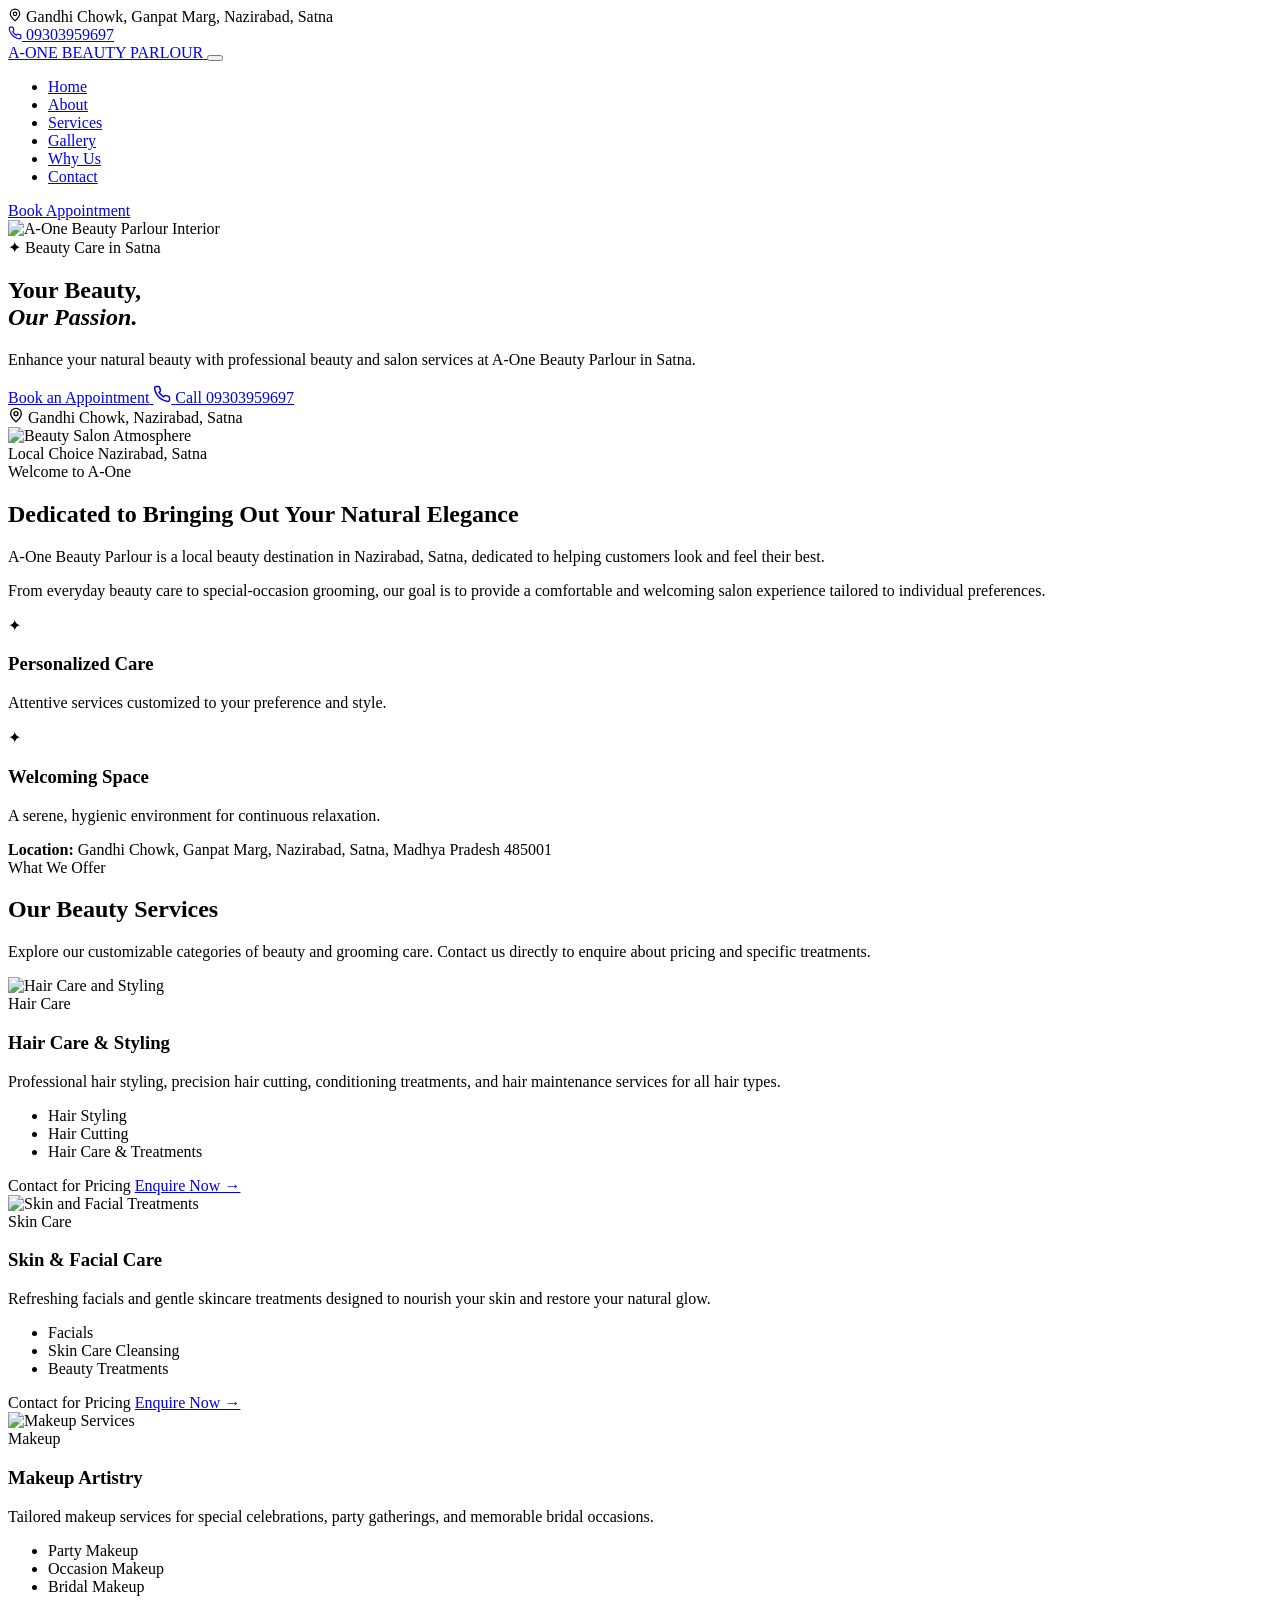
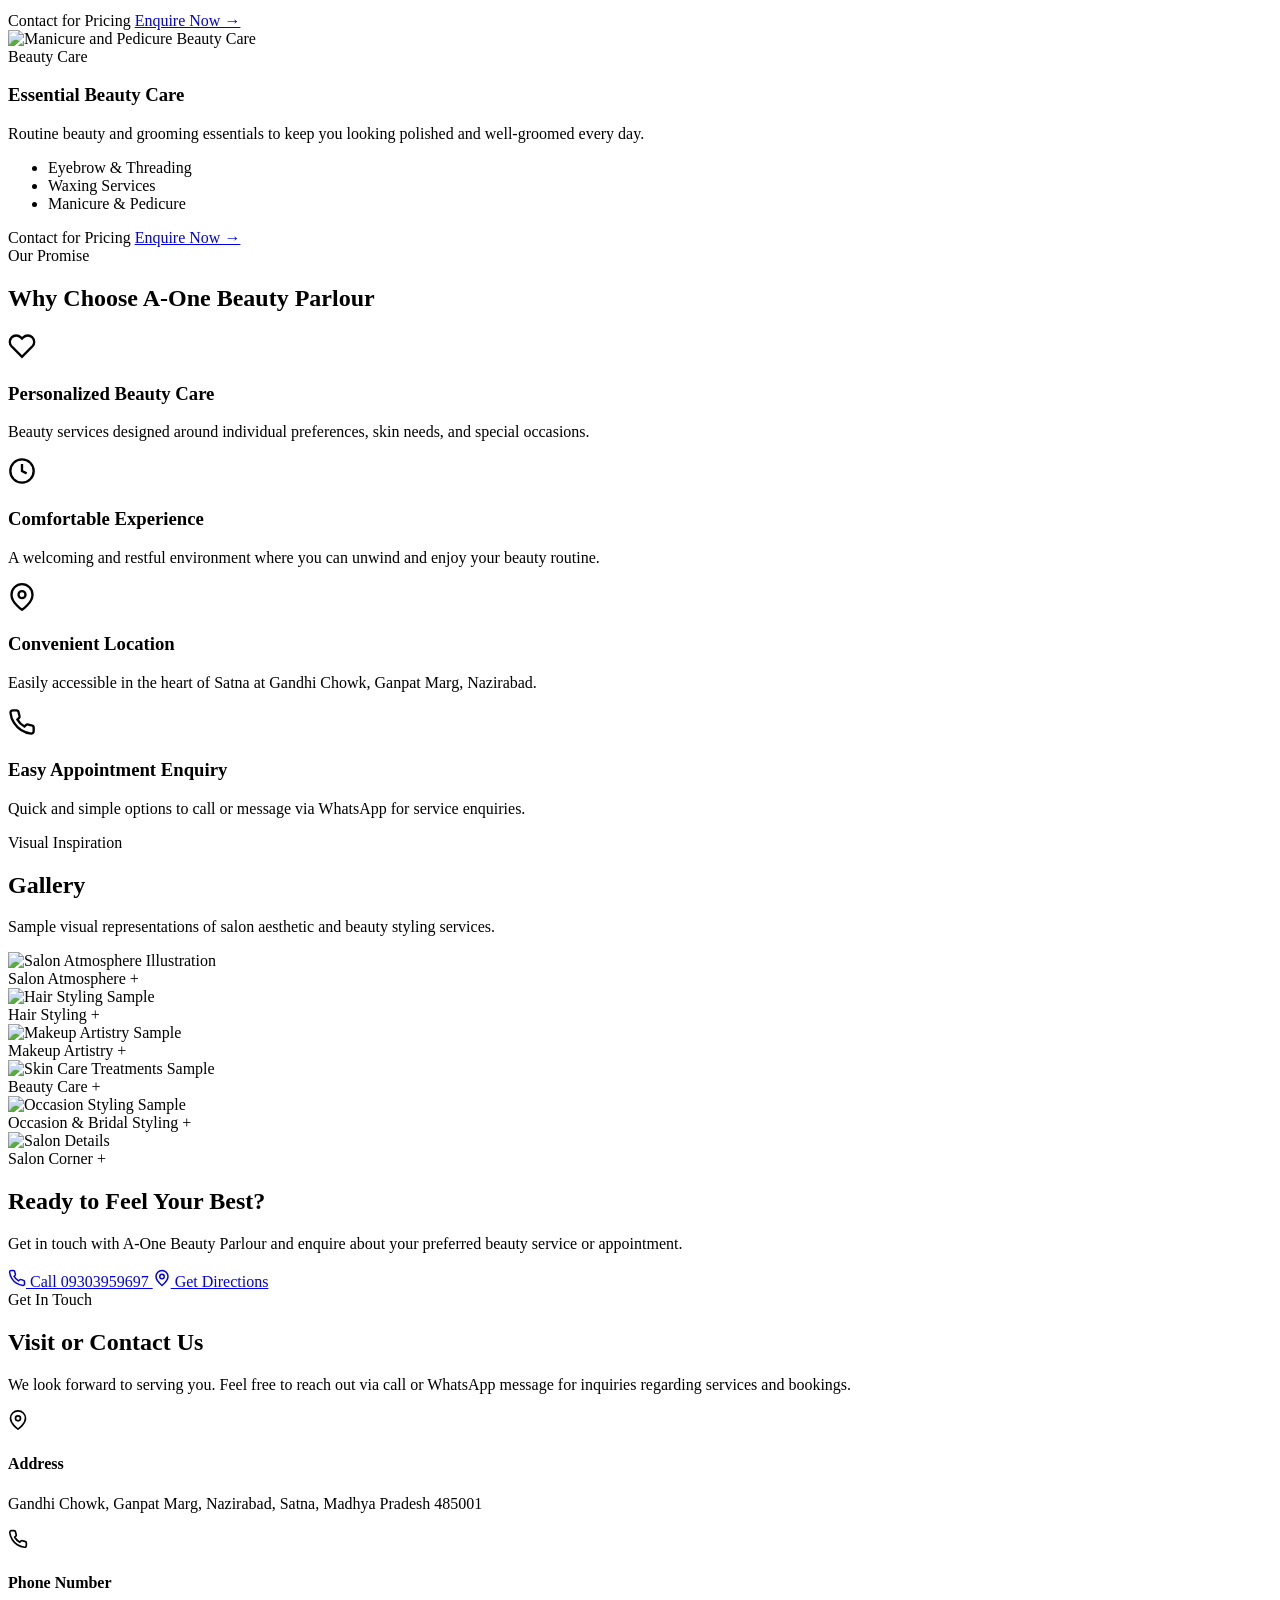
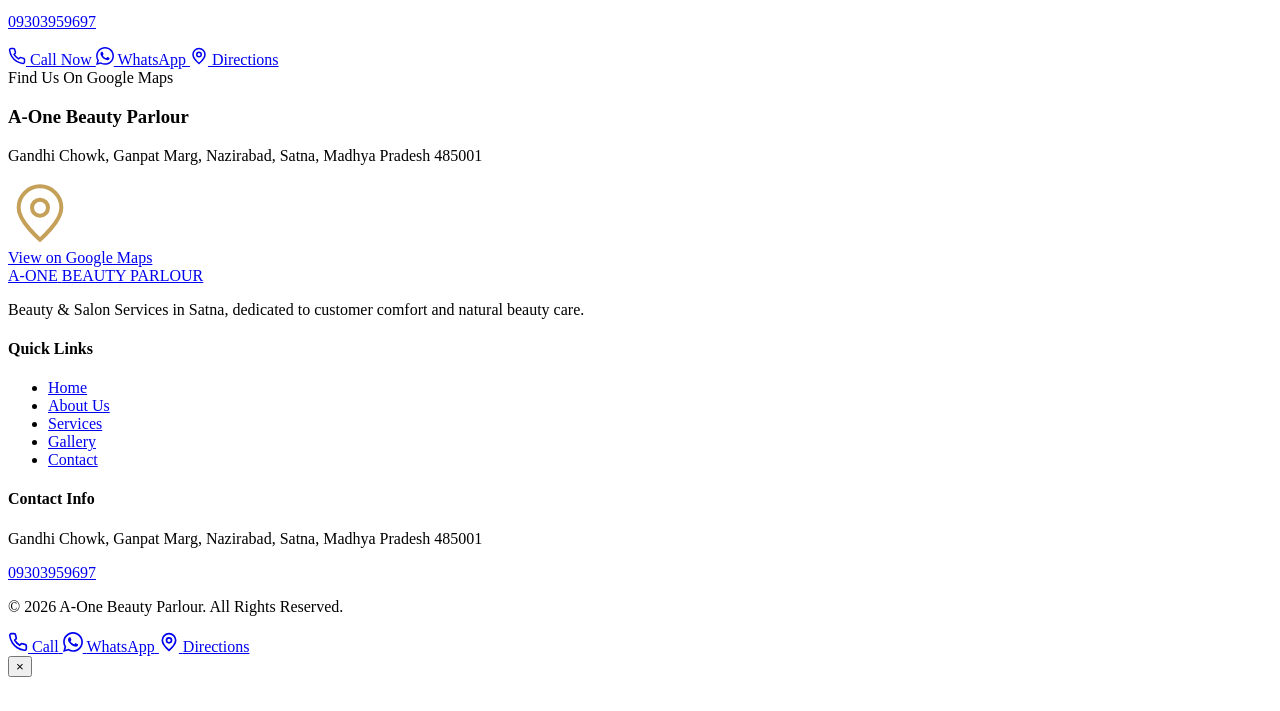
==== commit 50681020: "External links changed" ====
--- a/index.html
+++ b/index.html
@@ -45,9 +45,9 @@
     <link rel="icon" type="image/svg+xml" href="/favicon.svg" />
 
     <!-- Stylesheets -->
-    <link rel="stylesheet" href="/assets/css/style.css" />
-    <link rel="stylesheet" href="/assets/css/animations.css" />
-    <link rel="stylesheet" href="/assets/css/responsive.css" />
+    <link rel="stylesheet" href="https://github.com/123anjan/A-One-Beauty-Parlour-website/blob/main/assets/css/style.css" />
+    <link rel="stylesheet" href="https://github.com/123anjan/A-One-Beauty-Parlour-website/blob/main/assets/css/animations.css" />
+    <link rel="stylesheet" href="https://github.com/123anjan/A-One-Beauty-Parlour-website/blob/main/assets/css/responsive.css" />
 
     <!-- LocalBusiness Structured Data (JSON-LD) -->
     <script type="application/ld+json">
@@ -984,6 +984,6 @@
     </div>
 
     <!-- JavaScript -->
-    <script src="/assets/js/script.js"></script>
+    <script src="https://github.com/123anjan/A-One-Beauty-Parlour-website/blob/main/assets/js/script.js"></script>
   </body>
 </html>
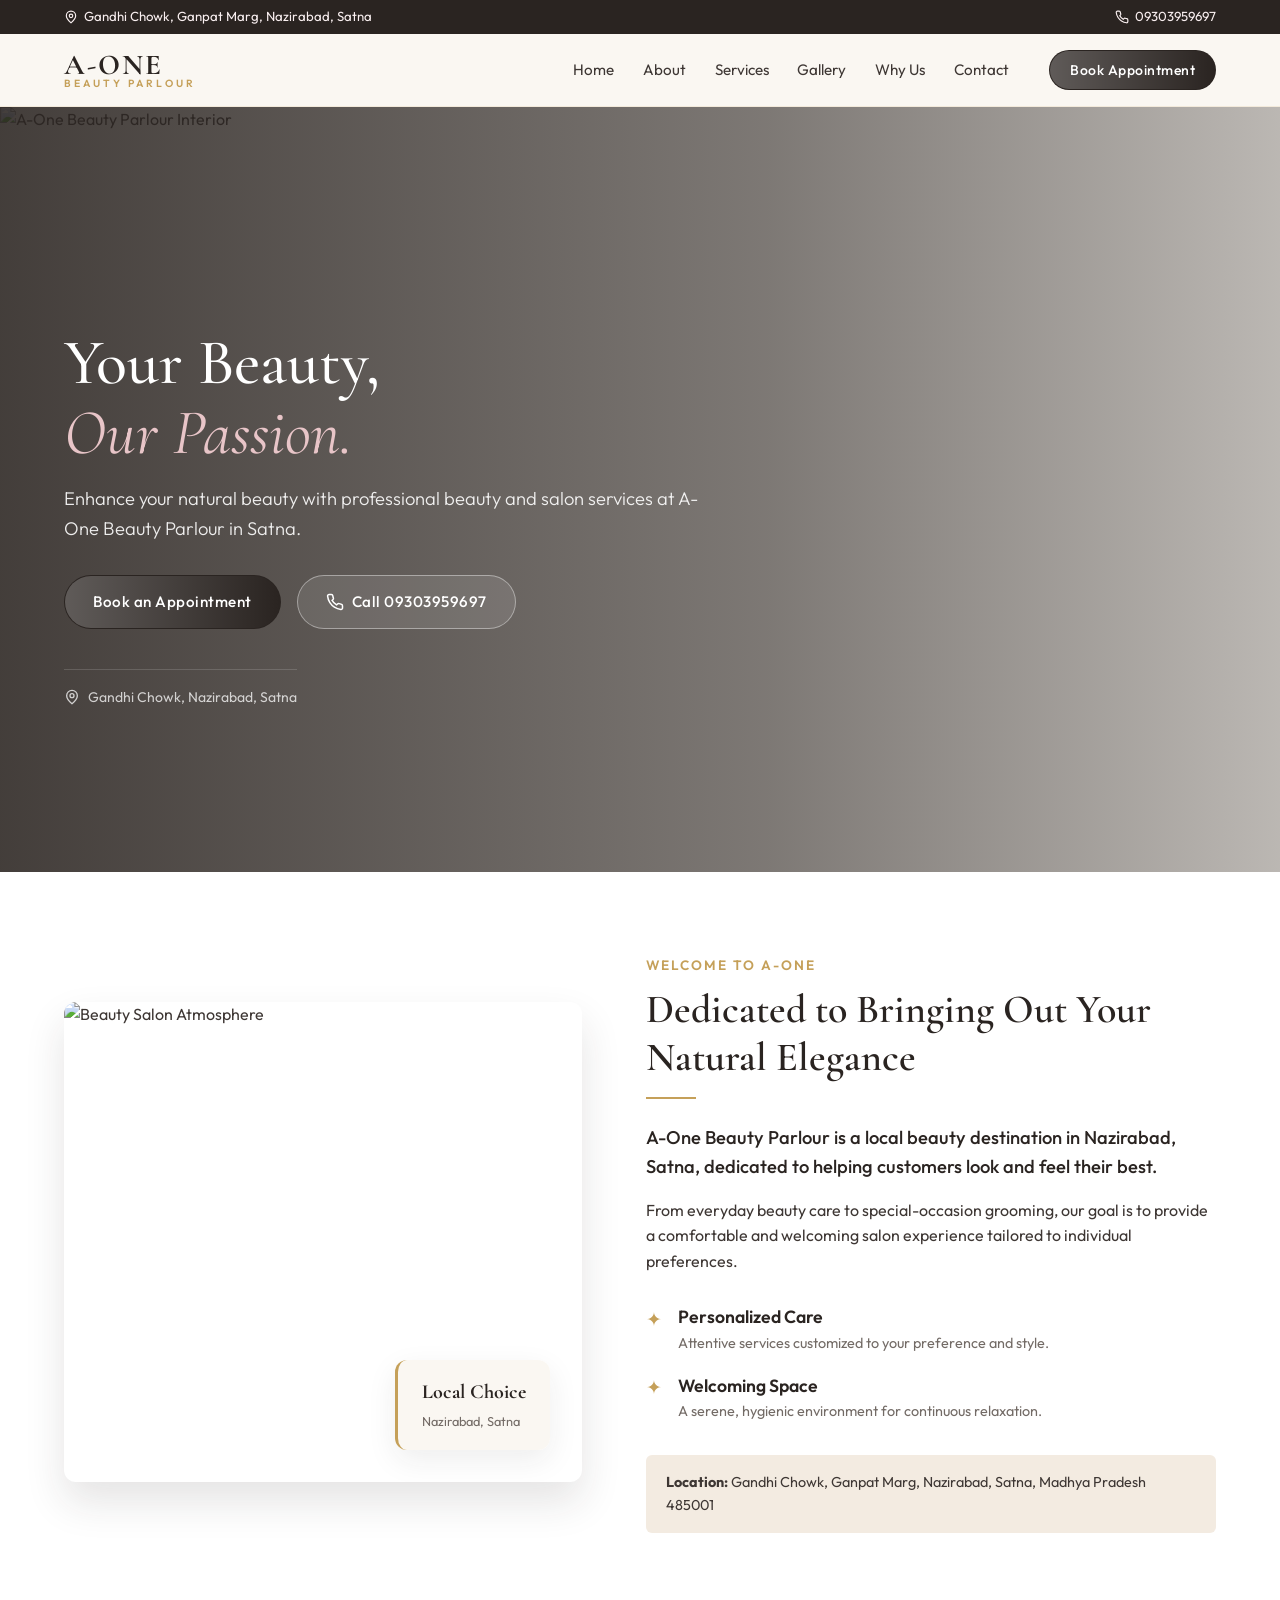
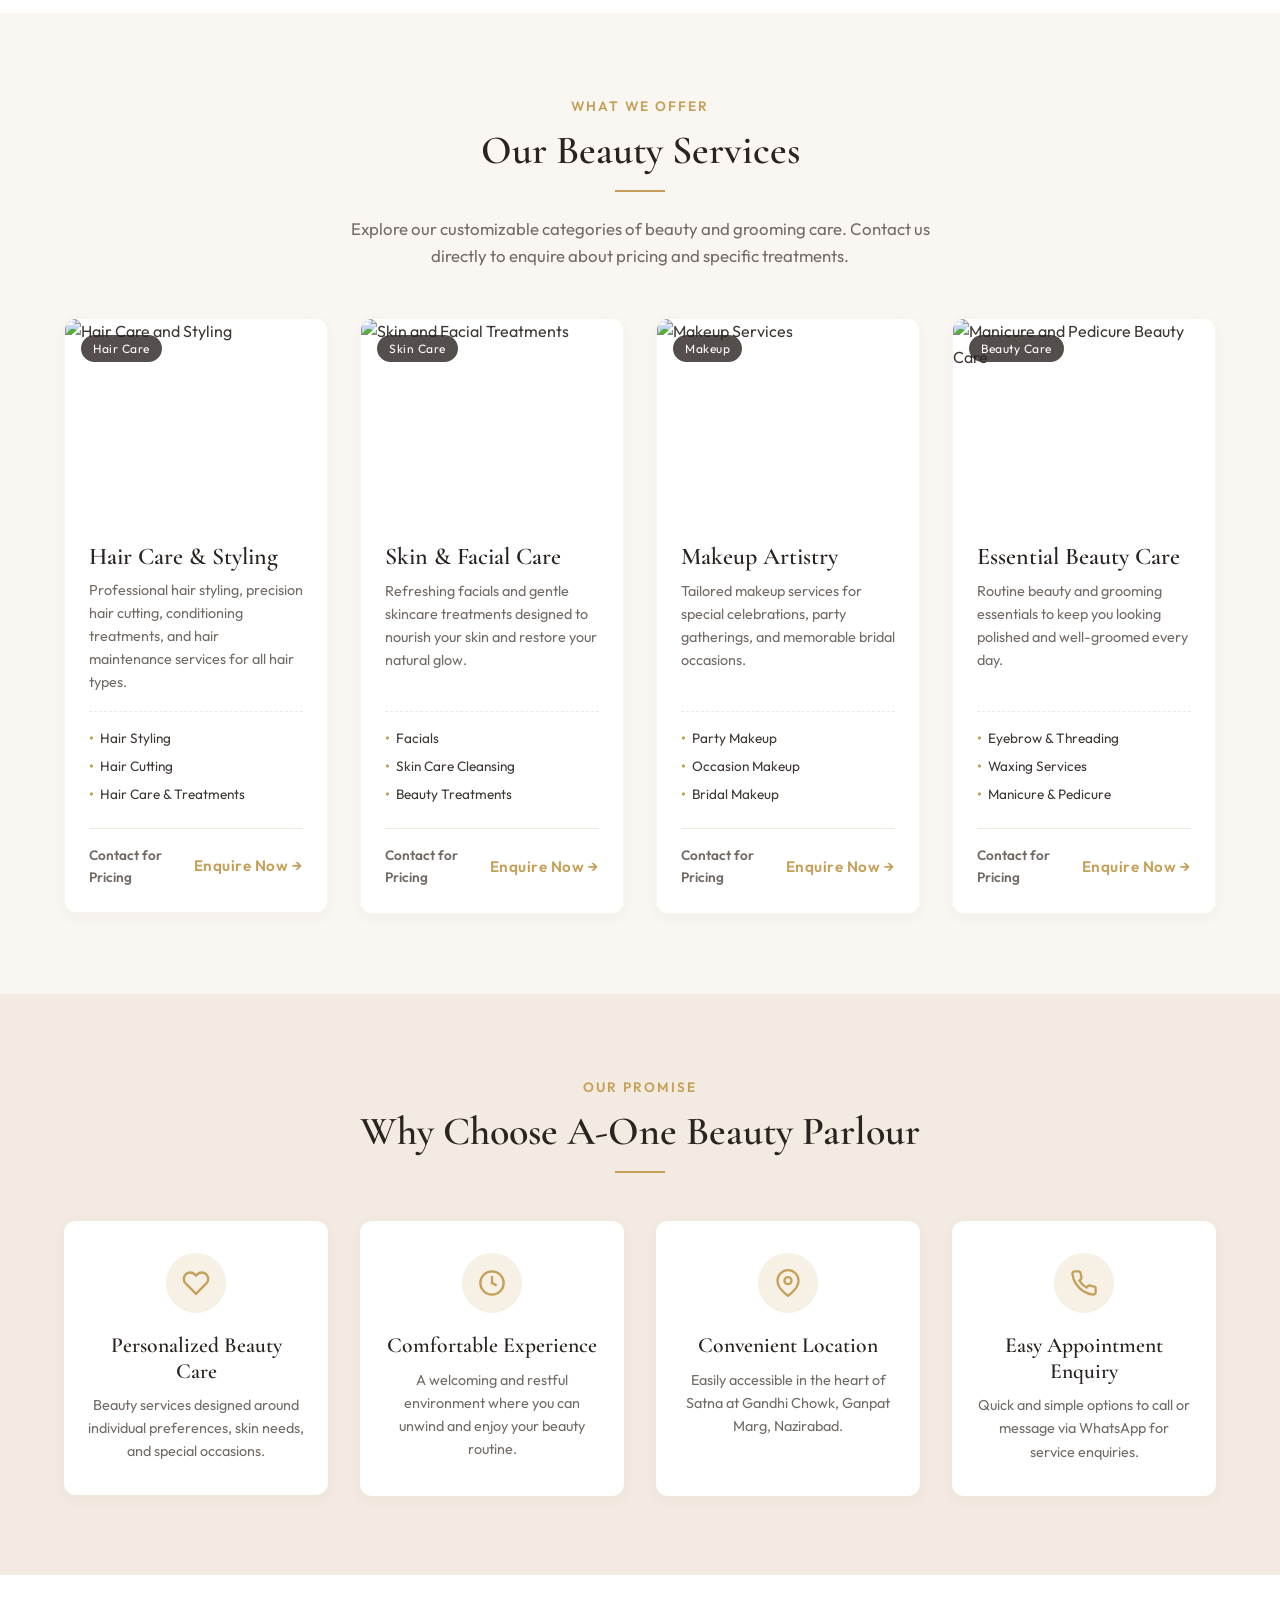
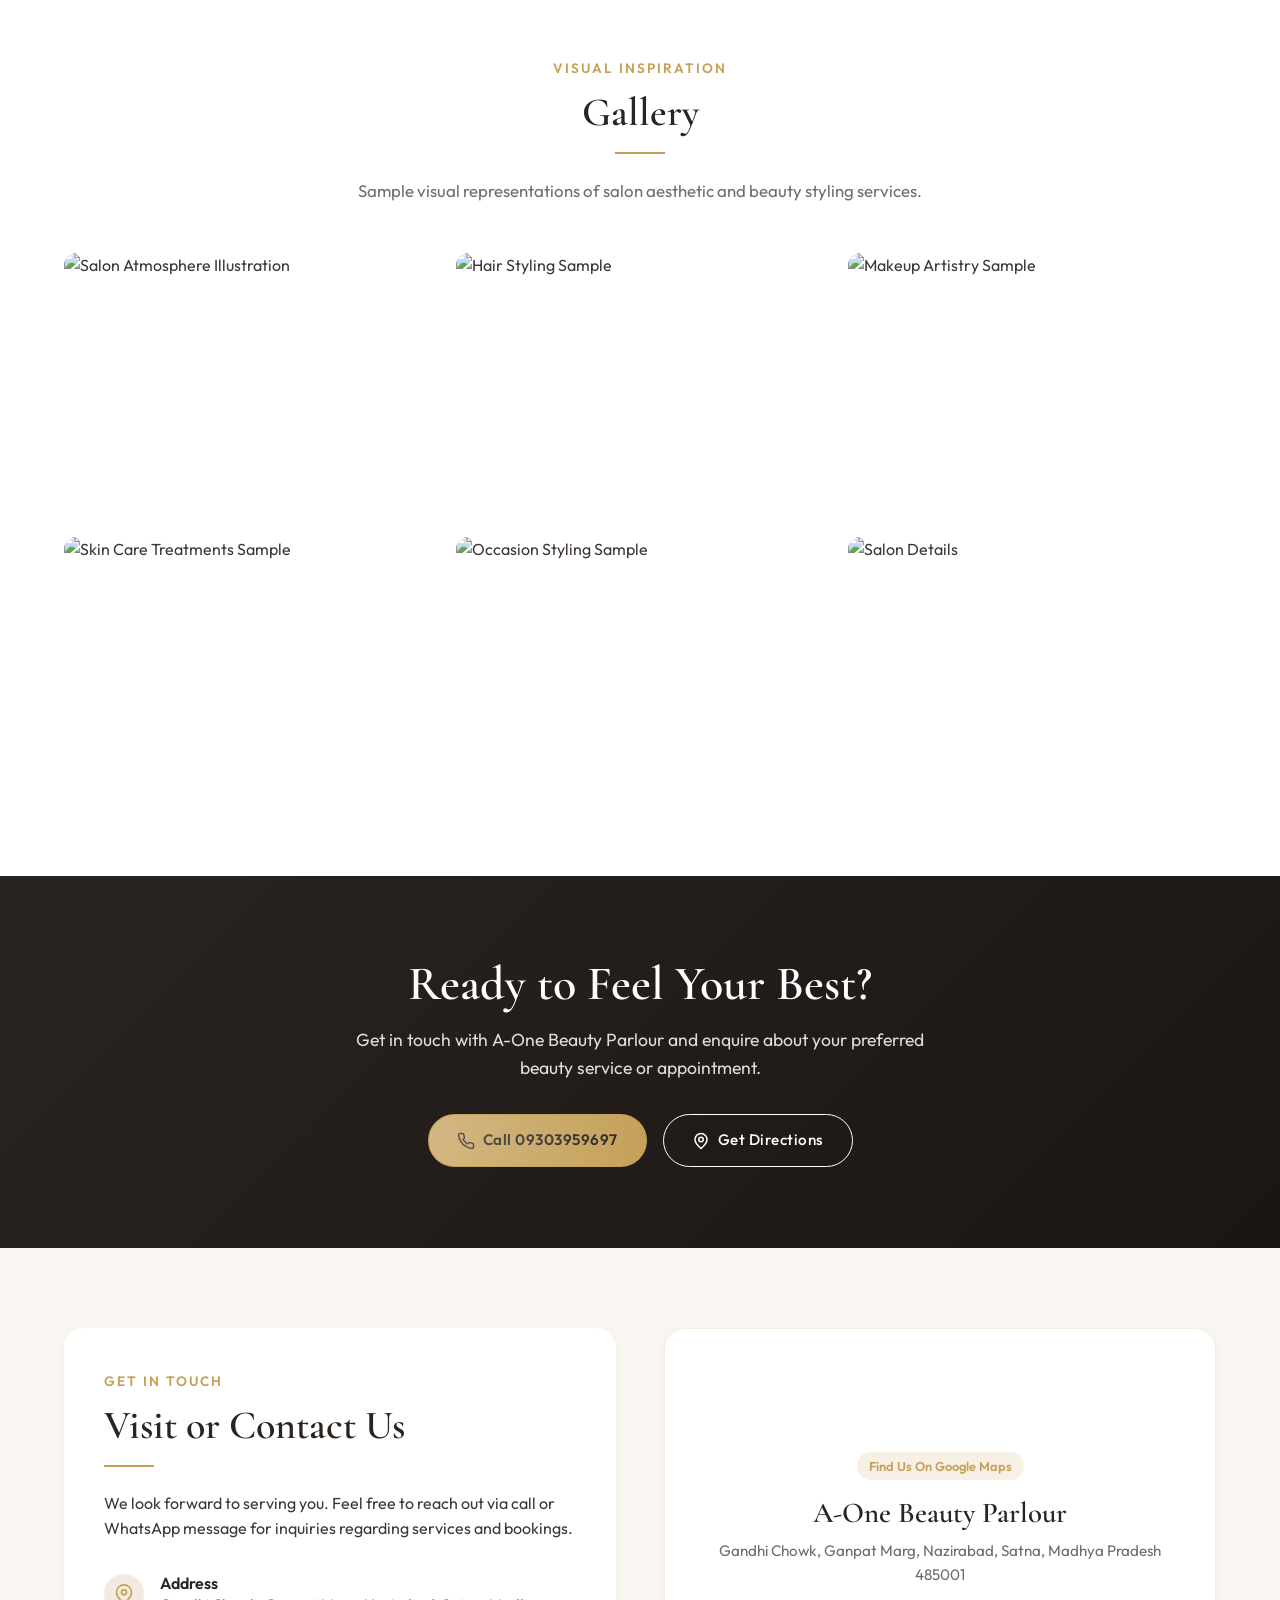
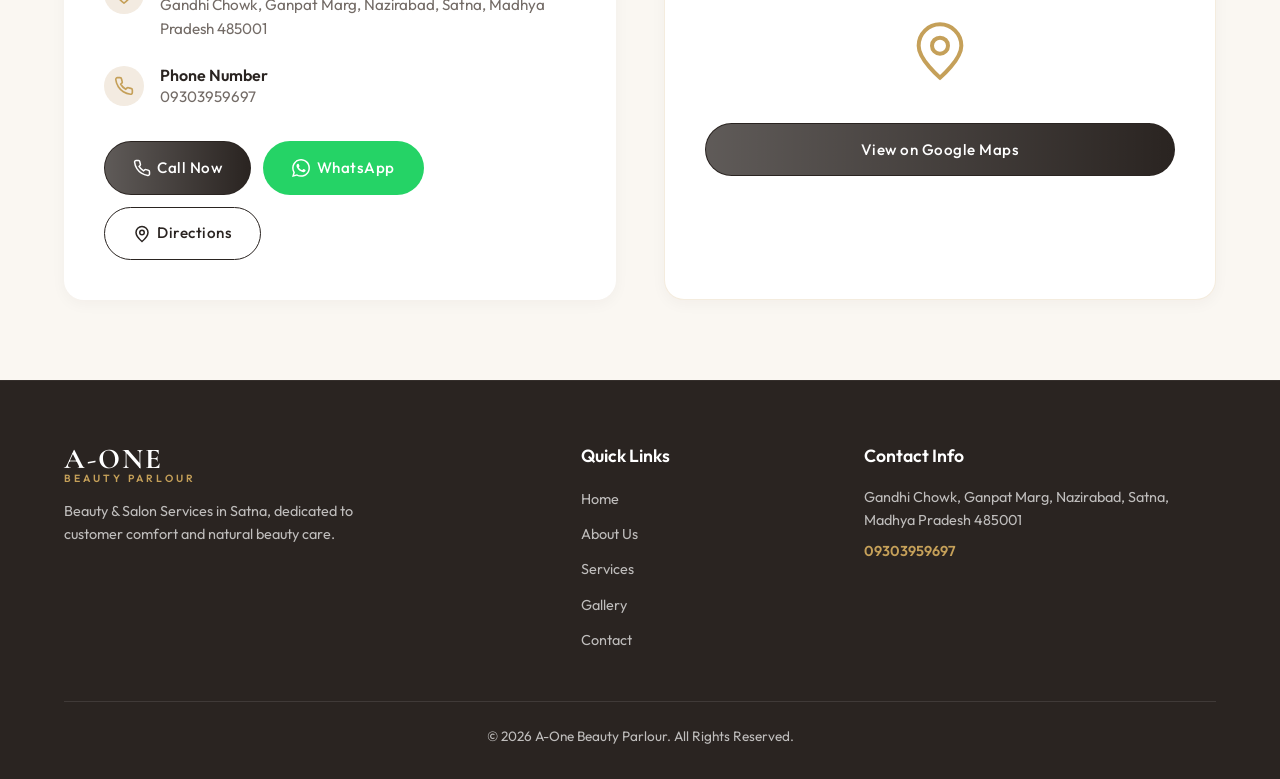
==== commit 335b3655: "modified" ====
--- a/index.html
+++ b/index.html
@@ -45,9 +45,9 @@
     <link rel="icon" type="image/svg+xml" href="/favicon.svg" />
 
     <!-- Stylesheets -->
-    <link rel="stylesheet" href="https://github.com/123anjan/A-One-Beauty-Parlour-website/blob/main/assets/css/style.css" />
-    <link rel="stylesheet" href="https://github.com/123anjan/A-One-Beauty-Parlour-website/blob/main/assets/css/animations.css" />
-    <link rel="stylesheet" href="https://github.com/123anjan/A-One-Beauty-Parlour-website/blob/main/assets/css/responsive.css" />
+    <link rel="stylesheet" href="assets/css/style.css" />
+    <link rel="stylesheet" href="assets/css/animations.css" />
+    <link rel="stylesheet" href="assets/css/responsive.css" />
 
     <!-- LocalBusiness Structured Data (JSON-LD) -->
     <script type="application/ld+json">
@@ -984,6 +984,6 @@
     </div>
 
     <!-- JavaScript -->
-    <script src="https://github.com/123anjan/A-One-Beauty-Parlour-website/blob/main/assets/js/script.js"></script>
+    <script src="assets/js/script.js"></script>
   </body>
 </html>
--- a/assets/css/style.css
+++ b/assets/css/style.css
@@ -0,0 +1,1089 @@
+/* ==========================================================================
+   A-ONE BEAUTY PARLOUR - MAIN STYLESHEET
+   Aesthetic: Luxury, Cream/Ivory, Blush Rose, Gold Accents, Dark Cocoa
+   ========================================================================== */
+
+/* 1. Design System & Variables */
+:root {
+  --bg-primary: #faf7f2; /* Warm Soft Cream/Ivory */
+  --bg-secondary: #ffffff; /* Clean Pure White */
+  --bg-tertiary: #f3ebe1; /* Subtle warm beige */
+
+  --color-primary: #2a2421; /* Dark Charcoal Cocoa */
+  --color-text: #3e3734; /* Soft readable body text */
+  --color-text-light: #736b66; /* Muted secondary text */
+
+  --color-gold: #c5a059; /* Subtle Gold Accent */
+  --color-gold-hover: #b08a43;
+  --color-gold-light: #f7f1e5;
+
+  --color-rose: #e8c5c8; /* Elegant Blush Rose */
+  --color-rose-light: #faf0f1;
+  --color-whatsapp: #25d366;
+  --color-whatsapp-hover: #1ebe5a;
+
+  --font-heading: "Cormorant Garamond", Georgia, serif;
+  --font-body:
+    "Outfit", -apple-system, BlinkMacSystemFont, "Segoe UI", Roboto, sans-serif;
+
+  --shadow-sm: 0 4px 15px rgba(42, 36, 33, 0.04);
+  --shadow-md: 0 10px 30px rgba(42, 36, 33, 0.08);
+  --shadow-lg: 0 20px 40px rgba(42, 36, 33, 0.12);
+
+  --radius-sm: 6px;
+  --radius-md: 12px;
+  --radius-lg: 20px;
+  --radius-full: 9999px;
+
+  --transition: all 0.3s cubic-bezier(0.25, 0.8, 0.25, 1);
+  --container-max: 1200px;
+}
+
+/* 2. Reset & Base Setup */
+*,
+*::before,
+*::after {
+  box-sizing: border-box;
+  margin: 0;
+  padding: 0;
+}
+
+html {
+  scroll-behavior: smooth;
+  font-size: 16px;
+}
+
+body {
+  font-family: var(--font-body);
+  background-color: var(--bg-primary);
+  color: var(--color-text);
+  line-height: 1.6;
+  -webkit-font-smoothing: antialiased;
+  overflow-x: hidden;
+}
+
+img {
+  max-width: 100%;
+  height: auto;
+  display: block;
+}
+
+a {
+  color: inherit;
+  text-decoration: none;
+  transition: var(--transition);
+}
+
+ul {
+  list-style: none;
+}
+
+/* 3. Typography & Utilities */
+h1,
+h2,
+h3,
+h4,
+h5,
+h6 {
+  font-family: var(--font-heading);
+  color: var(--color-primary);
+  font-weight: 600;
+  line-height: 1.2;
+}
+
+.container {
+  width: 100%;
+  max-width: var(--container-max);
+  margin: 0 auto;
+  padding: 0 1.5rem;
+}
+
+.section {
+  padding: 5rem 0;
+}
+
+.text-center {
+  text-align: center;
+}
+
+.section-tag {
+  display: inline-block;
+  font-size: 0.85rem;
+  font-weight: 600;
+  text-transform: uppercase;
+  letter-spacing: 2px;
+  color: var(--color-gold);
+  margin-bottom: 0.5rem;
+}
+
+.section-title {
+  font-size: 2.5rem;
+  color: var(--color-primary);
+  margin-bottom: 0.75rem;
+}
+
+.section-subtitle {
+  font-size: 1.05rem;
+  color: var(--color-text-light);
+  max-width: 600px;
+  margin: 0 auto;
+}
+
+.divider {
+  height: 2px;
+  width: 50px;
+  background-color: var(--color-gold);
+  margin: 1rem 0 1.5rem 0;
+}
+
+.divider.center {
+  margin-left: auto;
+  margin-right: auto;
+}
+
+/* Buttons */
+.btn {
+  display: inline-flex;
+  align-items: center;
+  justify-content: center;
+  gap: 0.5rem;
+  padding: 0.85rem 1.75rem;
+  font-size: 0.95rem;
+  font-weight: 500;
+  letter-spacing: 0.5px;
+  border-radius: var(--radius-full);
+  cursor: pointer;
+  border: 1px solid transparent;
+  transition: var(--transition);
+  white-space: nowrap;
+}
+
+.btn-sm {
+  padding: 0.5rem 1.25rem;
+  font-size: 0.875rem;
+}
+
+.btn-primary {
+  background-color: var(--color-primary);
+  color: var(--bg-secondary);
+}
+
+.btn-primary:hover {
+  background-color: var(--color-gold);
+  color: var(--color-primary);
+}
+
+.btn-gold {
+  background-color: var(--color-gold);
+  color: var(--color-primary);
+  font-weight: 600;
+}
+
+.btn-gold:hover {
+  background-color: var(--color-gold-hover);
+  color: #fff;
+}
+
+.btn-outline-light {
+  border-color: rgba(255, 255, 255, 0.4);
+  color: #fff;
+  background: rgba(255, 255, 255, 0.1);
+  backdrop-filter: blur(5px);
+}
+
+.btn-outline-light:hover {
+  background: #fff;
+  color: var(--color-primary);
+}
+
+.btn-outline {
+  border-color: var(--color-primary);
+  color: var(--color-primary);
+  background: transparent;
+}
+
+.btn-outline:hover {
+  background: var(--color-primary);
+  color: #fff;
+}
+
+.btn-outline-white {
+  border-color: #fff;
+  color: #fff;
+  background: transparent;
+}
+
+.btn-outline-white:hover {
+  background: #fff;
+  color: var(--color-primary);
+}
+
+.btn-whatsapp {
+  background-color: var(--color-whatsapp);
+  color: #fff;
+}
+
+.btn-whatsapp:hover {
+  background-color: var(--color-whatsapp-hover);
+  color: #fff;
+}
+
+.btn-text {
+  padding: 0;
+  color: var(--color-gold);
+  font-weight: 600;
+  border-radius: 0;
+}
+
+.btn-text:hover {
+  color: var(--color-primary);
+}
+
+/* 4. Header & Top Bar */
+.site-header {
+  position: sticky;
+  top: 0;
+  z-index: 1000;
+  background-color: var(--bg-primary);
+  transition: var(--transition);
+}
+
+.site-header.scrolled {
+  box-shadow: var(--shadow-sm);
+  background-color: rgba(250, 247, 242, 0.95);
+  backdrop-filter: blur(10px);
+}
+
+.top-bar {
+  background-color: var(--color-primary);
+  color: var(--color-rose-light);
+  font-size: 0.825rem;
+  padding: 0.4rem 0;
+}
+
+.top-bar-content {
+  display: flex;
+  justify-content: space-between;
+  align-items: center;
+}
+
+.top-bar-info span,
+.top-bar-phone a {
+  display: flex;
+  align-items: center;
+  gap: 0.4rem;
+}
+
+.top-bar-phone a:hover {
+  color: var(--color-gold);
+}
+
+.navbar {
+  padding: 1rem 0;
+  border-bottom: 1px solid rgba(197, 160, 89, 0.15);
+}
+
+.nav-container {
+  display: flex;
+  align-items: center;
+  justify-content: space-between;
+}
+
+.brand-logo {
+  display: flex;
+  flex-direction: column;
+  line-height: 1;
+}
+
+.logo-title {
+  font-family: var(--font-heading);
+  font-size: 1.8rem;
+  font-weight: 700;
+  letter-spacing: 2px;
+  color: var(--color-primary);
+}
+
+.logo-subtitle {
+  font-size: 0.65rem;
+  letter-spacing: 3px;
+  color: var(--color-gold);
+  font-weight: 600;
+}
+
+.nav-menu {
+  display: flex;
+  align-items: center;
+  gap: 2.5rem;
+}
+
+.nav-list {
+  display: flex;
+  gap: 1.8rem;
+}
+
+.nav-link {
+  font-size: 0.95rem;
+  font-weight: 400;
+  color: var(--color-text);
+  position: relative;
+  padding: 0.2rem 0;
+}
+
+.nav-link::after {
+  content: "";
+  position: absolute;
+  bottom: 0;
+  left: 0;
+  width: 0;
+  height: 1.5px;
+  background-color: var(--color-gold);
+  transition: var(--transition);
+}
+
+.nav-link:hover::after,
+.nav-link.active::after {
+  width: 100%;
+}
+
+.nav-toggle {
+  display: none;
+  background: none;
+  border: none;
+  cursor: pointer;
+  padding: 0.5rem;
+}
+
+.hamburger {
+  display: block;
+  width: 24px;
+  height: 2px;
+  background-color: var(--color-primary);
+  position: relative;
+  transition: var(--transition);
+}
+
+.hamburger::before,
+.hamburger::after {
+  content: "";
+  position: absolute;
+  width: 24px;
+  height: 2px;
+  background-color: var(--color-primary);
+  transition: var(--transition);
+}
+
+.hamburger::before {
+  top: -7px;
+}
+.hamburger::after {
+  bottom: -7px;
+}
+
+/* 5. Hero Section */
+.hero {
+  position: relative;
+  min-height: 85vh;
+  display: flex;
+  align-items: center;
+  padding: 4rem 0;
+  overflow: hidden;
+}
+
+.hero-bg {
+  position: absolute;
+  top: 0;
+  left: 0;
+  width: 100%;
+  height: 100%;
+  z-index: -1;
+}
+
+.hero-bg-img {
+  width: 100%;
+  height: 100%;
+  object-fit: cover;
+}
+
+.hero-overlay {
+  position: absolute;
+  top: 0;
+  left: 0;
+  width: 100%;
+  height: 100%;
+  background: linear-gradient(
+    90deg,
+    rgba(42, 36, 33, 0.88) 0%,
+    rgba(42, 36, 33, 0.6) 60%,
+    rgba(42, 36, 33, 0.3) 100%
+  );
+}
+
+.hero-content {
+  max-width: 650px;
+  color: #fff;
+}
+
+.hero-badge {
+  display: inline-flex;
+  align-items: center;
+  gap: 0.5rem;
+  padding: 0.4rem 1rem;
+  background: rgba(197, 160, 89, 0.2);
+  border: 1px solid var(--color-gold);
+  border-radius: var(--radius-full);
+  font-size: 0.85rem;
+  color: var(--color-gold-light);
+  margin-bottom: 1.5rem;
+  backdrop-filter: blur(5px);
+}
+
+.gold-star {
+  color: var(--color-gold);
+}
+
+.hero-title {
+  font-size: 4rem;
+  font-weight: 500;
+  color: #fff;
+  margin-bottom: 1rem;
+  line-height: 1.1;
+}
+
+.hero-title em {
+  font-style: italic;
+  color: var(--color-rose);
+  font-weight: 400;
+}
+
+.hero-subtitle {
+  font-size: 1.15rem;
+  color: rgba(255, 255, 255, 0.9);
+  margin-bottom: 2rem;
+  font-weight: 300;
+}
+
+.hero-actions {
+  display: flex;
+  flex-wrap: wrap;
+  gap: 1rem;
+  margin-bottom: 2.5rem;
+}
+
+.hero-location-pill {
+  display: inline-flex;
+  align-items: center;
+  gap: 0.5rem;
+  font-size: 0.875rem;
+  color: rgba(255, 255, 255, 0.75);
+  border-top: 1px solid rgba(255, 255, 255, 0.15);
+  padding-top: 1rem;
+}
+
+/* 6. About Section */
+.about-section {
+  background-color: var(--bg-secondary);
+}
+
+.about-grid {
+  display: grid;
+  grid-template-columns: 1fr 1.1fr;
+  gap: 4rem;
+  align-items: center;
+}
+
+.about-image-wrapper {
+  position: relative;
+}
+
+.about-image-card {
+  position: relative;
+  border-radius: var(--radius-md);
+  overflow: hidden;
+  box-shadow: var(--shadow-lg);
+}
+
+.about-img {
+  width: 100%;
+  height: 480px;
+  object-fit: cover;
+}
+
+.about-experience-badge {
+  position: absolute;
+  bottom: 2rem;
+  right: 2rem;
+  background: rgba(250, 247, 242, 0.95);
+  padding: 1rem 1.5rem;
+  border-radius: var(--radius-md);
+  box-shadow: var(--shadow-md);
+  border-left: 3px solid var(--color-gold);
+}
+
+.badge-title {
+  display: block;
+  font-family: var(--font-heading);
+  font-size: 1.25rem;
+  font-weight: 700;
+  color: var(--color-primary);
+}
+
+.badge-sub {
+  font-size: 0.8rem;
+  color: var(--color-text-light);
+}
+
+.lead-text {
+  font-size: 1.15rem;
+  font-weight: 500;
+  color: var(--color-primary);
+  margin-bottom: 1rem;
+}
+
+.body-text {
+  color: var(--color-text);
+  margin-bottom: 1.5rem;
+}
+
+.about-features {
+  display: flex;
+  flex-direction: column;
+  gap: 1.25rem;
+  margin: 2rem 0;
+}
+
+.feature-item {
+  display: flex;
+  gap: 1rem;
+  align-items: flex-start;
+}
+
+.feature-icon {
+  color: var(--color-gold);
+  font-size: 1.2rem;
+  line-height: 1;
+  margin-top: 0.2rem;
+}
+
+.feature-text h3 {
+  font-size: 1.1rem;
+  font-family: var(--font-body);
+  font-weight: 600;
+  margin-bottom: 0.25rem;
+}
+
+.feature-text p {
+  font-size: 0.9rem;
+  color: var(--color-text-light);
+}
+
+.about-address-box {
+  padding: 1rem 1.25rem;
+  background-color: var(--bg-tertiary);
+  border-radius: var(--radius-sm);
+  font-size: 0.9rem;
+  color: var(--color-text);
+}
+
+/* 7. Services Section */
+.services-section {
+  background-color: var(--bg-primary);
+}
+
+.services-grid {
+  display: grid;
+  grid-template-columns: repeat(auto-fit, minmax(260px, 1fr));
+  gap: 2rem;
+  margin-top: 3rem;
+}
+
+.service-card {
+  background-color: var(--bg-secondary);
+  border-radius: var(--radius-md);
+  overflow: hidden;
+  box-shadow: var(--shadow-sm);
+  transition: var(--transition);
+  display: flex;
+  flex-direction: column;
+  border: 1px solid rgba(197, 160, 89, 0.1);
+}
+
+.service-card:hover {
+  transform: translateY(-5px);
+  box-shadow: var(--shadow-md);
+  border-color: rgba(197, 160, 89, 0.3);
+}
+
+.service-img-container {
+  position: relative;
+  height: 200px;
+  overflow: hidden;
+}
+
+.service-img {
+  width: 100%;
+  height: 100%;
+  object-fit: cover;
+  transition: var(--transition);
+}
+
+.service-card:hover .service-img {
+  transform: scale(1.05);
+}
+
+.service-category {
+  position: absolute;
+  top: 1rem;
+  left: 1rem;
+  background: rgba(42, 36, 33, 0.8);
+  color: #fff;
+  padding: 0.25rem 0.75rem;
+  border-radius: var(--radius-full);
+  font-size: 0.75rem;
+  letter-spacing: 0.5px;
+}
+
+.service-content {
+  padding: 1.5rem;
+  display: flex;
+  flex-direction: column;
+  flex-grow: 1;
+}
+
+.service-title {
+  font-size: 1.5rem;
+  margin-bottom: 0.5rem;
+}
+
+.service-desc {
+  font-size: 0.9rem;
+  color: var(--color-text-light);
+  margin-bottom: 1rem;
+  flex-grow: 1;
+}
+
+.service-highlights {
+  border-top: 1px dashed rgba(0, 0, 0, 0.08);
+  padding-top: 0.8rem;
+  margin-bottom: 1.2rem;
+}
+
+.service-highlights li {
+  font-size: 0.85rem;
+  color: var(--color-text);
+  padding: 0.2rem 0;
+  display: flex;
+  align-items: center;
+  gap: 0.4rem;
+}
+
+.service-highlights li::before {
+  content: "•";
+  color: var(--color-gold);
+  font-weight: bold;
+}
+
+.service-footer {
+  display: flex;
+  justify-content: space-between;
+  align-items: center;
+  border-top: 1px solid var(--bg-tertiary);
+  padding-top: 1rem;
+  margin-top: auto;
+}
+
+.service-price {
+  font-size: 0.85rem;
+  font-weight: 600;
+  color: var(--color-text-light);
+}
+
+/* 8. Why Choose Us */
+.why-us-section {
+  background-color: var(--bg-tertiary);
+}
+
+.why-us-grid {
+  display: grid;
+  grid-template-columns: repeat(auto-fit, minmax(230px, 1fr));
+  gap: 2rem;
+  margin-top: 3rem;
+}
+
+.why-card {
+  background-color: var(--bg-secondary);
+  padding: 2rem 1.5rem;
+  border-radius: var(--radius-md);
+  box-shadow: var(--shadow-sm);
+  text-align: center;
+  transition: var(--transition);
+}
+
+.why-card:hover {
+  transform: translateY(-3px);
+  box-shadow: var(--shadow-md);
+}
+
+.why-icon {
+  width: 60px;
+  height: 60px;
+  margin: 0 auto 1.25rem auto;
+  background-color: var(--color-gold-light);
+  color: var(--color-gold);
+  border-radius: 50%;
+  display: flex;
+  align-items: center;
+  justify-content: center;
+}
+
+.why-card h3 {
+  font-size: 1.35rem;
+  margin-bottom: 0.6rem;
+}
+
+.why-card p {
+  font-size: 0.9rem;
+  color: var(--color-text-light);
+}
+
+/* 9. Gallery Section */
+.gallery-section {
+  background-color: var(--bg-secondary);
+}
+
+.gallery-grid {
+  display: grid;
+  grid-template-columns: repeat(auto-fill, minmax(300px, 1fr));
+  gap: 1.5rem;
+  margin-top: 3rem;
+}
+
+.gallery-item {
+  position: relative;
+  border-radius: var(--radius-md);
+  overflow: hidden;
+  height: 260px;
+  cursor: pointer;
+}
+
+.gallery-img {
+  width: 100%;
+  height: 100%;
+  object-fit: cover;
+  transition: var(--transition);
+}
+
+.gallery-overlay {
+  position: absolute;
+  inset: 0;
+  background: rgba(42, 36, 33, 0.6);
+  display: flex;
+  flex-direction: column;
+  align-items: center;
+  justify-content: center;
+  opacity: 0;
+  transition: var(--transition);
+  color: #fff;
+}
+
+.gallery-title {
+  font-family: var(--font-heading);
+  font-size: 1.35rem;
+}
+
+.gallery-icon {
+  font-size: 2rem;
+  margin-top: 0.5rem;
+  color: var(--color-gold);
+}
+
+.gallery-item:hover .gallery-overlay {
+  opacity: 1;
+}
+
+.gallery-item:hover .gallery-img {
+  transform: scale(1.08);
+}
+
+/* 10. CTA Banner */
+.cta-banner {
+  background: linear-gradient(135deg, var(--color-primary) 0%, #1a1614 100%);
+  color: #fff;
+  padding: 5rem 0;
+  position: relative;
+}
+
+.cta-title {
+  color: #fff;
+  font-size: 3rem;
+  margin-bottom: 0.75rem;
+}
+
+.cta-subtitle {
+  font-size: 1.1rem;
+  color: rgba(255, 255, 255, 0.85);
+  max-width: 600px;
+  margin: 0 auto 2rem auto;
+}
+
+.cta-actions {
+  display: flex;
+  justify-content: center;
+  gap: 1rem;
+  flex-wrap: wrap;
+}
+
+/* 11. Contact & Location Section */
+.contact-section {
+  background-color: var(--bg-primary);
+}
+
+.contact-grid {
+  display: grid;
+  grid-template-columns: 1fr 1fr;
+  gap: 3rem;
+}
+
+.contact-info-card {
+  background: var(--bg-secondary);
+  padding: 2.5rem;
+  border-radius: var(--radius-lg);
+  box-shadow: var(--shadow-sm);
+}
+
+.contact-details {
+  display: flex;
+  flex-direction: column;
+  gap: 1.5rem;
+  margin: 2rem 0;
+}
+
+.contact-item {
+  display: flex;
+  gap: 1rem;
+  align-items: flex-start;
+}
+
+.contact-icon {
+  width: 40px;
+  height: 40px;
+  background-color: var(--bg-tertiary);
+  color: var(--color-gold);
+  border-radius: 50%;
+  display: flex;
+  align-items: center;
+  justify-content: center;
+  flex-shrink: 0;
+}
+
+.contact-text h4 {
+  font-family: var(--font-body);
+  font-size: 1rem;
+  font-weight: 600;
+}
+
+.contact-text p {
+  font-size: 0.95rem;
+  color: var(--color-text-light);
+}
+
+.contact-buttons {
+  display: flex;
+  gap: 0.75rem;
+  flex-wrap: wrap;
+}
+
+.btn-icon {
+  gap: 0.4rem;
+}
+
+/* Map Card */
+.map-card {
+  background: var(--bg-secondary);
+  border-radius: var(--radius-lg);
+  padding: 2.5rem;
+  box-shadow: var(--shadow-sm);
+  display: flex;
+  align-items: center;
+  justify-content: center;
+  border: 1px solid rgba(197, 160, 89, 0.2);
+  text-align: center;
+}
+
+.map-card-inner {
+  width: 100%;
+}
+
+.map-badge {
+  display: inline-block;
+  padding: 0.25rem 0.75rem;
+  background-color: var(--color-gold-light);
+  color: var(--color-gold);
+  font-size: 0.8rem;
+  font-weight: 600;
+  border-radius: var(--radius-full);
+  margin-bottom: 1rem;
+}
+
+.map-card h3 {
+  font-size: 1.8rem;
+  margin-bottom: 0.5rem;
+}
+
+.map-address {
+  color: var(--color-text-light);
+  font-size: 0.95rem;
+  margin-bottom: 2rem;
+}
+
+.map-illustration {
+  margin: 1.5rem 0 2rem 0;
+}
+
+.btn-full {
+  width: 100%;
+}
+
+/* 12. Footer */
+.site-footer {
+  background-color: var(--color-primary);
+  color: rgba(255, 255, 255, 0.7);
+  padding: 4rem 0 2rem 0;
+  border-top: 1px solid rgba(255, 255, 255, 0.05);
+}
+
+.footer-grid {
+  display: grid;
+  grid-template-columns: 2fr 1fr 1.5fr;
+  gap: 3rem;
+  margin-bottom: 3rem;
+}
+
+.footer-logo .logo-title {
+  color: #fff;
+}
+
+.footer-desc {
+  margin-top: 1rem;
+  font-size: 0.9rem;
+  max-width: 320px;
+}
+
+.footer-heading {
+  color: #fff;
+  font-family: var(--font-body);
+  font-size: 1.1rem;
+  margin-bottom: 1.25rem;
+  position: relative;
+}
+
+.footer-links ul {
+  display: flex;
+  flex-direction: column;
+  gap: 0.6rem;
+}
+
+.footer-links a {
+  font-size: 0.9rem;
+}
+
+.footer-links a:hover {
+  color: var(--color-gold);
+}
+
+.footer-contact p {
+  font-size: 0.9rem;
+  margin-bottom: 0.5rem;
+}
+
+.footer-phone a {
+  color: var(--color-gold);
+  font-weight: 600;
+}
+
+.footer-bottom {
+  border-top: 1px solid rgba(255, 255, 255, 0.1);
+  padding-top: 1.5rem;
+  text-align: center;
+  font-size: 0.85rem;
+}
+
+/* 13. Lightbox Modal */
+.lightbox {
+  position: fixed;
+  inset: 0;
+  background: rgba(0, 0, 0, 0.85);
+  z-index: 2000;
+  display: flex;
+  align-items: center;
+  justify-content: center;
+  opacity: 0;
+  pointer-events: none;
+  transition: var(--transition);
+}
+
+.lightbox.active {
+  opacity: 1;
+  pointer-events: auto;
+}
+
+.lightbox-content {
+  max-width: 90%;
+  max-height: 85vh;
+  text-align: center;
+}
+
+.lightbox-img {
+  max-width: 100%;
+  max-height: 75vh;
+  border-radius: var(--radius-sm);
+  box-shadow: var(--shadow-lg);
+}
+
+.lightbox-caption {
+  color: #fff;
+  margin-top: 1rem;
+  font-family: var(--font-heading);
+  font-size: 1.25rem;
+}
+
+.lightbox-close {
+  position: absolute;
+  top: 2rem;
+  right: 2rem;
+  background: none;
+  border: none;
+  color: #fff;
+  font-size: 2.5rem;
+  cursor: pointer;
+  line-height: 1;
+}
+
+/* 14. Mobile Sticky Navigation Bar */
+.mobile-sticky-bar {
+  display: none;
+  position: fixed;
+  bottom: 0;
+  left: 0;
+  width: 100%;
+  background: var(--bg-secondary);
+  box-shadow: 0 -4px 20px rgba(0, 0, 0, 0.1);
+  z-index: 999;
+  padding: 0.5rem 1rem;
+  justify-content: space-around;
+  align-items: center;
+  border-top: 1px solid var(--bg-tertiary);
+}
+
+.mobile-bar-item {
+  display: flex;
+  flex-direction: column;
+  align-items: center;
+  gap: 0.2rem;
+  font-size: 0.75rem;
+  color: var(--color-primary);
+  font-weight: 500;
+}
+
+.mobile-bar-item.highlight {
+  color: var(--color-whatsapp);
+}
--- a/assets/css/animations.css
+++ b/assets/css/animations.css
@@ -0,0 +1,303 @@
+/* ==========================================================================
+   A-ONE BEAUTY PARLOUR - PROFESSIONAL ANIMATIONS
+   Luxury & Smooth Animations (Keyframes, Scroll Reveals & Micro-Interactions)
+   ========================================================================== */
+
+/* --------------------------------------------------------------------------
+   1. KEYFRAME DEFINITIONS
+   -------------------------------------------------------------------------- */
+
+/* Smooth Fade Up */
+@keyframes fadeInUp {
+  from {
+    opacity: 0;
+    transform: translateY(30px);
+  }
+  to {
+    opacity: 1;
+    transform: translateY(0);
+  }
+}
+
+/* Slow ambient background drift */
+@keyframes driftBackground {
+  0% {
+    transform: scale(1) translate3d(0, 0, 0);
+  }
+  50% {
+    transform: scale(1.08) translate3d(0, -10px, 0);
+  }
+  100% {
+    transform: scale(1.04) translate3d(0, 0, 0);
+  }
+}
+
+/* Gentle float for cards and decorative shapes */
+@keyframes floatCard {
+  0%,
+  100% {
+    transform: translateY(0px);
+  }
+  50% {
+    transform: translateY(-8px);
+  }
+}
+
+/* Subtle Fade In */
+@keyframes fadeIn {
+  from {
+    opacity: 0;
+  }
+  to {
+    opacity: 1;
+  }
+}
+
+/* Hero Content Slide Down */
+@keyframes heroSlideDown {
+  from {
+    opacity: 0;
+    transform: translateY(-20px);
+  }
+  to {
+    opacity: 1;
+    transform: translateY(0);
+  }
+}
+
+/* Subtle Gold Accent Shimmer Effect for Primary Buttons */
+@keyframes goldShimmer {
+  0% {
+    background-position: -200% 0;
+  }
+  100% {
+    background-position: 200% 0;
+  }
+}
+
+/* Gentle Pulse for Badges */
+@keyframes pulseGlow {
+  0%,
+  100% {
+    box-shadow: 0 0 0 0 rgba(197, 160, 89, 0.4);
+  }
+  50% {
+    box-shadow: 0 0 0 8px rgba(197, 160, 89, 0);
+  }
+}
+
+/* Divider Line Expand Animation */
+@keyframes expandDivider {
+  from {
+    width: 0;
+    opacity: 0;
+  }
+  to {
+    width: 50px;
+    opacity: 1;
+  }
+}
+
+/* --------------------------------------------------------------------------
+   2. HERO ENTRANCE ANIMATIONS (Trigger on Load)
+   -------------------------------------------------------------------------- */
+.hero-badge {
+  animation: heroSlideDown 0.8s cubic-bezier(0.16, 1, 0.3, 1) forwards;
+  animation-delay: 0.2s;
+  opacity: 0;
+}
+
+.hero-title {
+  animation: fadeInUp 1s cubic-bezier(0.16, 1, 0.3, 1) forwards;
+  animation-delay: 0.4s;
+  opacity: 0;
+}
+
+.hero-subtitle {
+  animation: fadeInUp 1s cubic-bezier(0.16, 1, 0.3, 1) forwards;
+  animation-delay: 0.6s;
+  opacity: 0;
+}
+
+.hero-actions {
+  animation: fadeInUp 1s cubic-bezier(0.16, 1, 0.3, 1) forwards;
+  animation-delay: 0.8s;
+  opacity: 0;
+}
+
+.hero-location-pill {
+  animation: fadeIn 1.2s ease forwards;
+  animation-delay: 1s;
+  opacity: 0;
+}
+
+/* --------------------------------------------------------------------------
+   3. SCROLL-TRIGGERED REVEAL CLASSES (Controlled via JS IntersectionObserver)
+   -------------------------------------------------------------------------- */
+
+/* Default Hide State for Reveal Elements */
+.reveal {
+  opacity: 0;
+  transform: translateY(30px);
+  transition:
+    opacity 0.8s cubic-bezier(0.16, 1, 0.3, 1),
+    transform 0.8s cubic-bezier(0.16, 1, 0.3, 1);
+  will-change: opacity, transform;
+}
+
+.reveal-fade {
+  opacity: 0;
+  transition: opacity 1s cubic-bezier(0.16, 1, 0.3, 1);
+  will-change: opacity;
+}
+
+.reveal-scale {
+  opacity: 0;
+  transform: scale(0.95) translateY(20px);
+  transition:
+    opacity 0.8s cubic-bezier(0.16, 1, 0.3, 1),
+    transform 0.8s cubic-bezier(0.16, 1, 0.3, 1);
+  will-change: opacity, transform;
+}
+
+/* Active Visible State */
+.reveal.active,
+.reveal-fade.active,
+.reveal-scale.active {
+  opacity: 1;
+  transform: translateY(0) scale(1);
+}
+
+/* Staggered Delay Utilities for Cards & Grids */
+.delay-1 {
+  transition-delay: 0.1s;
+}
+.delay-2 {
+  transition-delay: 0.2s;
+}
+.delay-3 {
+  transition-delay: 0.3s;
+}
+.delay-4 {
+  transition-delay: 0.4s;
+}
+
+/* Animate Section Dividers when scrolled into view */
+.divider {
+  transition: width 0.8s cubic-bezier(0.16, 1, 0.3, 1);
+}
+
+/* --------------------------------------------------------------------------
+   4. LUXURY MICRO-INTERACTIONS & HOVER STATES
+   -------------------------------------------------------------------------- */
+
+/* Smooth Card Hover Elevation & Subtle Glow */
+.service-card,
+.why-card,
+.contact-info-card,
+.map-card {
+  transition:
+    transform 0.4s cubic-bezier(0.16, 1, 0.3, 1),
+    box-shadow 0.4s cubic-bezier(0.16, 1, 0.3, 1),
+    border-color 0.4s ease;
+}
+
+.service-card:hover {
+  transform: translateY(-8px);
+  box-shadow: 0 20px 35px rgba(42, 36, 33, 0.09);
+  border-color: rgba(197, 160, 89, 0.4);
+}
+
+/* Shimmer Highlight on Primary Buttons */
+.btn-gold,
+.btn-primary {
+  position: relative;
+  overflow: hidden;
+}
+
+.btn-gold::after,
+.btn-primary::after {
+  content: "";
+  position: absolute;
+  top: 0;
+  left: -100%;
+  width: 200%;
+  height: 100%;
+  background: linear-gradient(
+    90deg,
+    transparent,
+    rgba(255, 255, 255, 0.25),
+    transparent
+  );
+  transition: var(--transition);
+}
+
+.btn-gold:hover::after,
+.btn-primary:hover::after {
+  animation: goldShimmer 1.5s infinite;
+}
+
+/* Gallery Image Zoom & Overlay Reveal */
+.gallery-item .gallery-img {
+  transition: transform 0.6s cubic-bezier(0.16, 1, 0.3, 1);
+}
+
+.gallery-overlay {
+  transition:
+    opacity 0.4s cubic-bezier(0.16, 1, 0.3, 1),
+    backdrop-filter 0.4s ease;
+}
+
+.gallery-item:hover .gallery-overlay {
+  backdrop-filter: blur(3px);
+}
+
+/* Ambient hero motion */
+.hero-bg-img {
+  animation: driftBackground 15s ease-in-out infinite alternate;
+}
+
+.about-image-card,
+.map-card,
+.contact-info-card,
+.why-card {
+  animation: floatCard 9s ease-in-out infinite;
+}
+
+/* Interactive Navigation Links */
+.nav-link::after {
+  transition: width 0.3s cubic-bezier(0.16, 1, 0.3, 1);
+}
+
+/* Pulse effect for gold badges */
+.hero-badge {
+  animation: pulseGlow 3s infinite ease-in-out;
+}
+
+/* --------------------------------------------------------------------------
+   5. ACCESSIBILITY (PREFERS-REDUCED-MOTION)
+   -------------------------------------------------------------------------- */
+@media (prefers-reduced-motion: reduce) {
+  *,
+  ::before,
+  ::after {
+    animation: none !important;
+    transition: none !important;
+  }
+
+  .reveal,
+  .reveal-fade,
+  .reveal-scale {
+    opacity: 1 !important;
+    transform: none !important;
+  }
+
+  .hero-badge,
+  .hero-title,
+  .hero-subtitle,
+  .hero-actions,
+  .hero-location-pill {
+    opacity: 1 !important;
+    transform: none !important;
+  }
+}
--- a/assets/css/responsive.css
+++ b/assets/css/responsive.css
@@ -0,0 +1,168 @@
+/* ==========================================================================
+   A-ONE BEAUTY PARLOUR - RESPONSIVE STYLESHEET
+   Breakpoints: 1024px, 768px, 480px
+   ========================================================================== */
+
+/* Laptop / Medium Displays (< 1024px) */
+@media (max-width: 1024px) {
+  .hero-title {
+    font-size: 3.25rem;
+  }
+
+  .about-grid {
+    grid-template-columns: 1fr;
+    gap: 2.5rem;
+  }
+
+  .about-img {
+    height: 380px;
+  }
+
+  .contact-grid {
+    grid-template-columns: 1fr;
+  }
+
+  .footer-grid {
+    grid-template-columns: 1fr 1fr;
+  }
+}
+
+/* Tablets & Mobile Navigation (< 768px) */
+@media (max-width: 768px) {
+  body {
+    padding-bottom: 60px; /* Space for mobile sticky footer bar */
+  }
+
+  .top-bar {
+    display: none; /* Clean up header for small screens */
+  }
+
+  .nav-toggle {
+    display: block;
+  }
+
+  .nav-menu {
+    position: fixed;
+    top: 60px;
+    left: 0;
+    width: 100%;
+    background-color: var(--bg-primary);
+    flex-direction: column;
+    padding: 2rem;
+    box-shadow: var(--shadow-md);
+    transform: translateY(-150%);
+    transition: transform 0.4s ease;
+    z-index: 999;
+  }
+
+  .nav-menu.active {
+    transform: translateY(0);
+  }
+
+  .nav-list {
+    flex-direction: column;
+    align-items: center;
+    gap: 1.25rem;
+    margin-bottom: 1.5rem;
+  }
+
+  /* Active Hamburger Animation */
+  .nav-toggle.active .hamburger {
+    background-color: transparent;
+  }
+
+  .nav-toggle.active .hamburger::before {
+    transform: rotate(45deg);
+    top: 0;
+  }
+
+  .nav-toggle.active .hamburger::after {
+    transform: rotate(-45deg);
+    top: 0;
+  }
+
+  .hero {
+    min-height: 70vh;
+    text-align: center;
+  }
+
+  .hero-content {
+    margin: 0 auto;
+  }
+
+  .hero-title {
+    font-size: 2.5rem;
+  }
+
+  .hero-actions {
+    justify-content: center;
+  }
+
+  .hero-location-pill {
+    justify-content: center;
+  }
+
+  .section {
+    padding: 3.5rem 0;
+  }
+
+  .section-title {
+    font-size: 2rem;
+  }
+
+  .mobile-sticky-bar {
+    display: flex;
+  }
+
+  .footer-grid {
+    grid-template-columns: 1fr;
+    gap: 2rem;
+  }
+}
+
+/* Mobile Small (< 480px) */
+@media (max-width: 480px) {
+  .hero-title {
+    font-size: 2.1rem;
+  }
+
+  .hero-subtitle {
+    font-size: 1rem;
+  }
+
+  .btn {
+    width: 100%;
+  }
+
+  .hero-actions {
+    flex-direction: column;
+  }
+
+  .contact-buttons {
+    flex-direction: column;
+  }
+
+  .contact-info-card,
+  .map-card {
+    padding: 1.5rem;
+  }
+
+  .about-experience-badge {
+    position: relative;
+    bottom: auto;
+    right: auto;
+    margin-top: 1rem;
+  }
+}
+
+/* Reduced Motion for Accessibility */
+@media (prefers-reduced-motion: reduce) {
+  *,
+  ::before,
+  ::after {
+    animation-duration: 0.01ms !important;
+    animation-iteration-count: 1 !important;
+    transition-duration: 0.01ms !important;
+    scroll-behavior: auto !important;
+  }
+}
